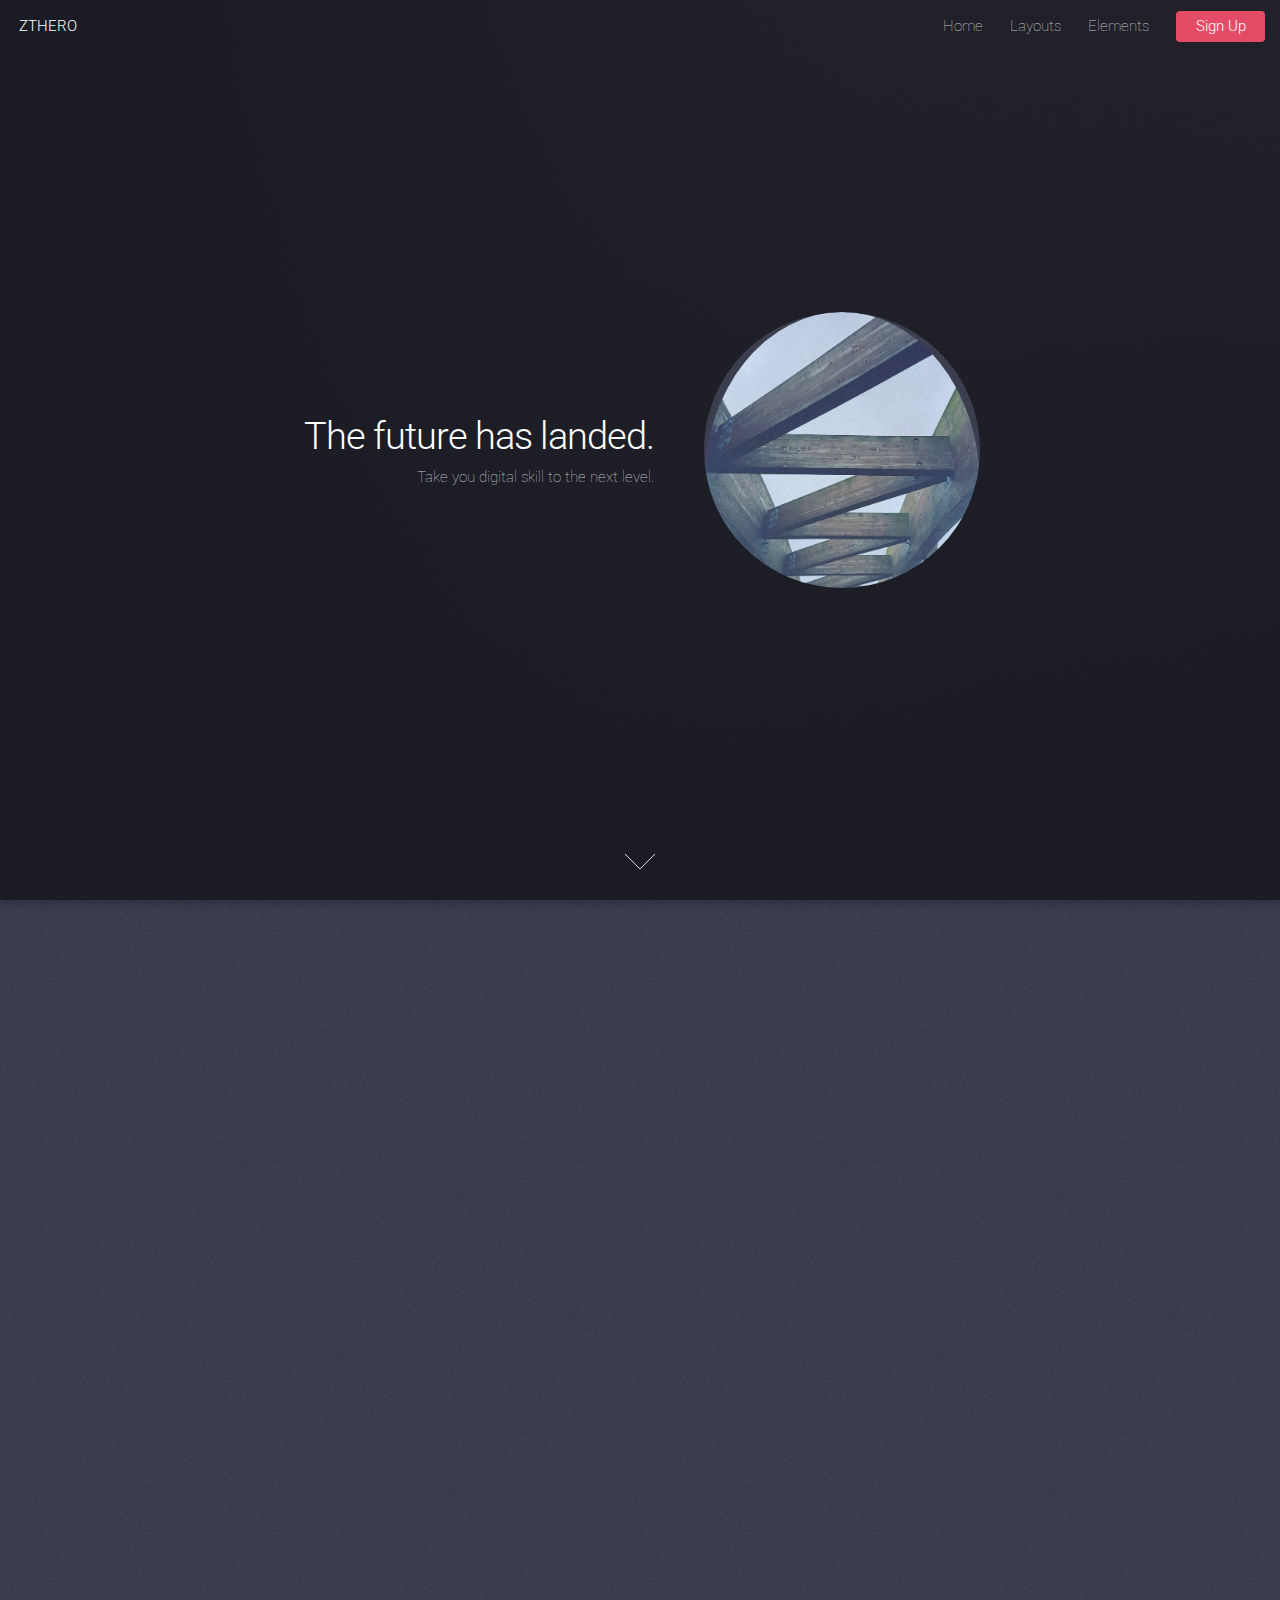
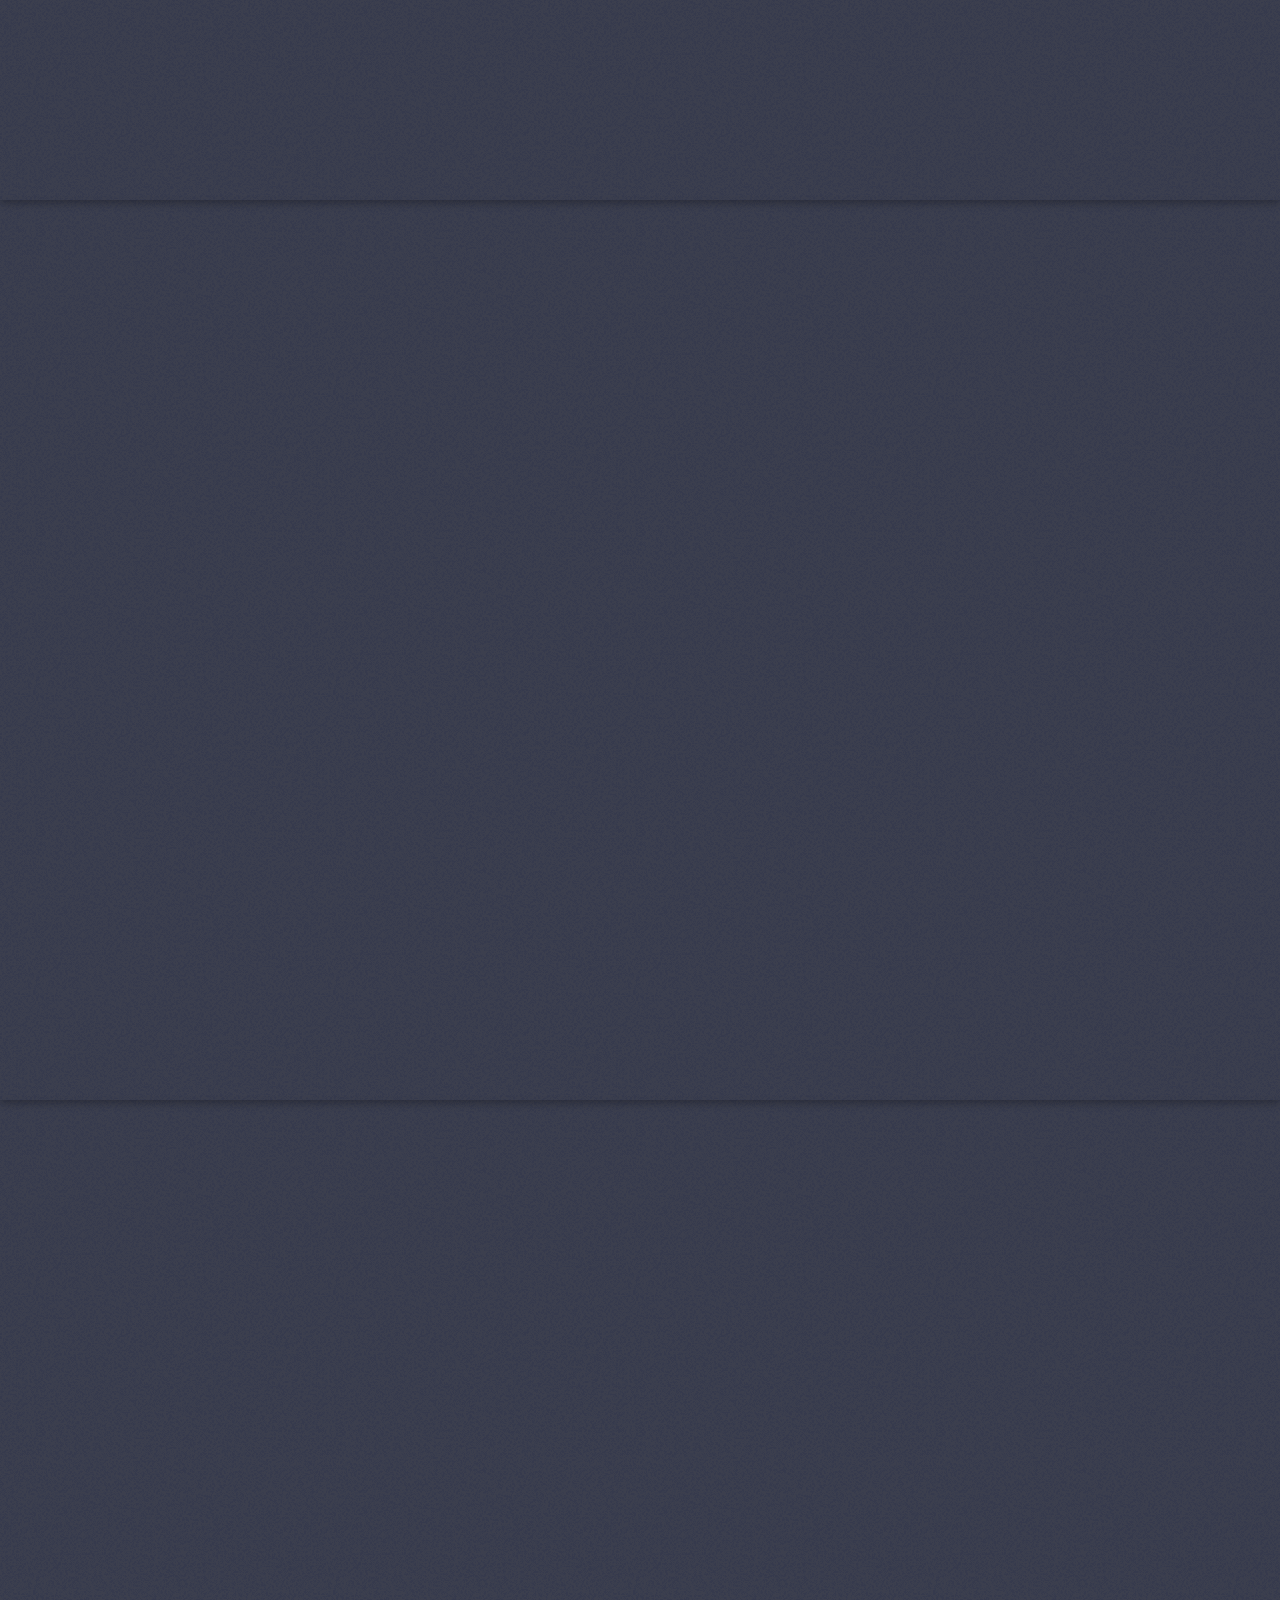
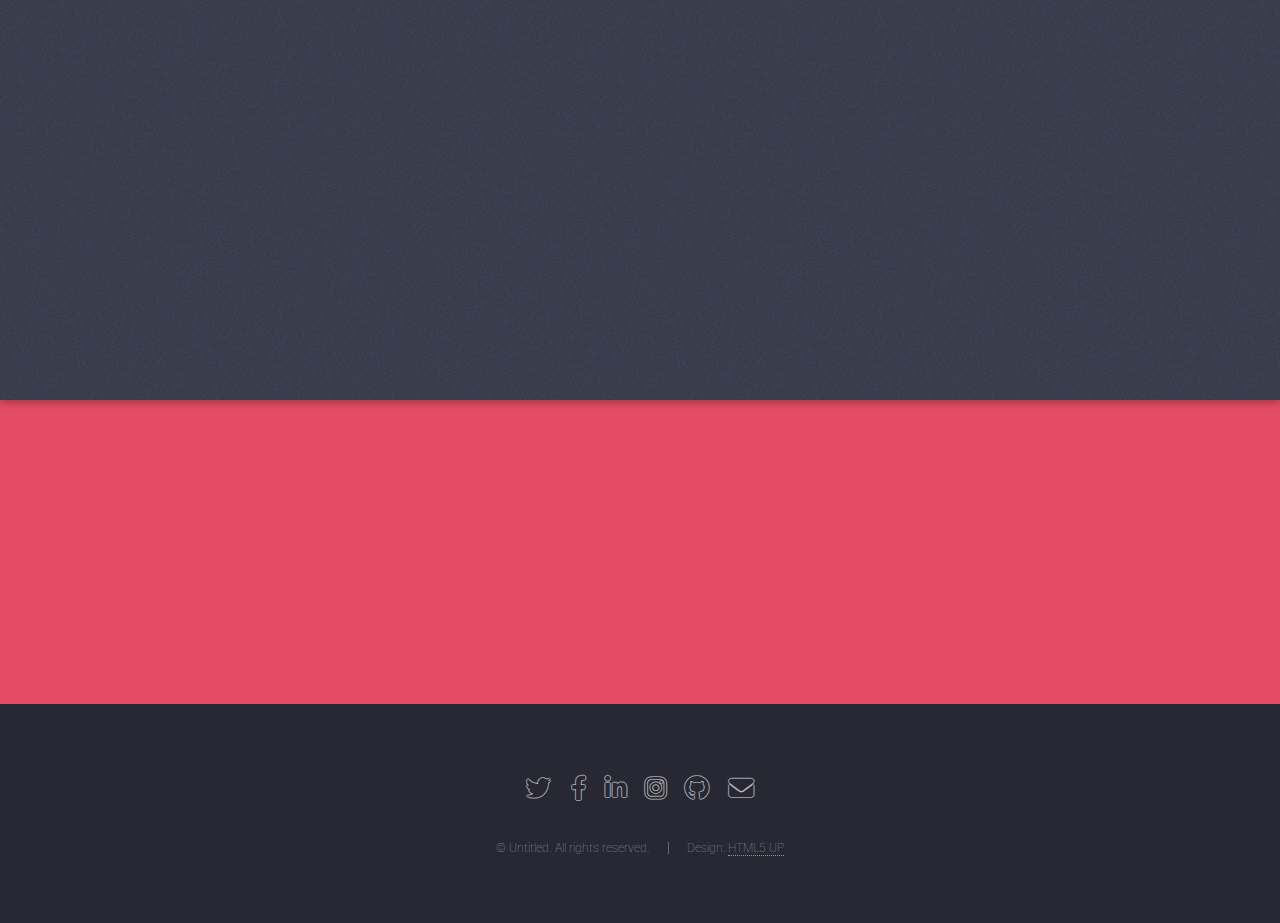
==== index.html @ 76fe61ec "Our First Commit" ====
<!DOCTYPE HTML>
<!--
	Landed by HTML5 UP
	html5up.net | @ajlkn
	Free for personal and commercial use under the CCA 3.0 license (html5up.net/license)
-->
<html>
	<head>
		<title>Landed by HTML5 UP</title>
		<meta charset="utf-8" />
		<meta name="viewport" content="width=device-width, initial-scale=1, user-scalable=no" />
		<link rel="stylesheet" href="assets/css/main.css" />
		<noscript><link rel="stylesheet" href="assets/css/noscript.css" /></noscript>
	</head>
	<body class="is-preload landing">
		<div id="page-wrapper">

			<!-- Header -->
				<header id="header">
					<h1 id="logo"><a href="index.html">ZTHERO</a></h1>
					<nav id="nav">
						<ul>
							<li><a href="index.html">Home</a></li>
							<li>
								<a href="#">Layouts</a>
								<ul>
									<li><a href="left-sidebar.html">Left Sidebar</a></li>
									<li><a href="right-sidebar.html">Right Sidebar</a></li>
									<li><a href="no-sidebar.html">No Sidebar</a></li>
									<li>
										<a href="#">Submenu</a>
										<ul>
											<li><a href="#">Option 1</a></li>
											<li><a href="#">Option 2</a></li>
											<li><a href="#">Option 3</a></li>
											<li><a href="#">Option 4</a></li>
										</ul>
									</li>
								</ul>
							</li>
							<li><a href="elements.html">Elements</a></li>
							<li><a href="#" class="button primary">Sign Up</a></li>
						</ul>
					</nav>
				</header>

			<!-- Banner -->
				<section id="banner">
					<div class="content">
						<header>
							
							<p>
								<h2>The future has landed.</h2>
							Take you digital skill to the next level.</p>
						</header>
					<span class="image"><img src="images/onepic.jpg" alt=""  /></span>
					</div>
					<a href="#one" class="goto-next scrolly">Next</a>
				</section>

			<!-- One -->
				<section id="one" class="spotlight style1 bottom">
					<span class="image fit main"><img src="images/twopic.jpg" alt="" /></span>
					<div class="content">
						<div class="container">
							<div class="row">
								<div class="col-4 col-12-medium">
									<header>
										<h2>What about ZTH?</h2>
										<p>Zero to Hero is here to help you develope 100% confidence in basic IT and digital devices skills for FREE.</p>
									</header>
								</div>
								<div class="col-4 col-12-medium">
									<h2>Join Us.</h2>
									<p>Believe in our purpose? Are you passionate, innovative, enterprising and inclusive? We’d love you to come and work for ZTH..</p>
								</div>
								<div class="col-4 col-12-medium">
									<h2>Work with us.</h2>
									<p>We work collaboratively with our extensive network of private, public and third sector partners, across a range of sectors, regionally and nationally. Connect with us and help us to be stronger together.</p>
								</div>
							</div>
						</div>
					</div>
					<a href="#two" class="goto-next scrolly">Next</a>
				</section>

			<!-- Two -->
				<section id="two" class="spotlight style2 right">
					<span class="image fit main"><img src="images/fivepic.jpg" alt="" /></span>
					<div class="content">
						<header>
							<h2>
								Empowering Individuals</h2>
							<p>Our mission is to help people realize their full potential.</p>
						</header>
						<p>Our project seeks to create a pathway for individuals lacking digital skills to navigate towards a brighter future.  Every day, we encounter talented individuals striving to keep up with technology but often feeling unsure about where to start or how to proceed.
							


						</p>
						<ul class="actions">
							<li><a href="#" class="button">Learn More</a></li>
						</ul>
					</div>
					<a href="#three" class="goto-next scrolly">Next</a>
				</section>

			<!-- Three -->
				<section id="three" class="spotlight style3 left">
					<span class="image fit main bottom"><img src="images/threepic.jpg" alt="" /></span>
					<div class="content">
						<header>
							<h2>Interdum felis blandit praesent sed augue</h2>
							<p>Accumsan integer ultricies aliquam vel massa sapien phasellus</p>
						</header>
						<p>Feugiat accumsan lorem eu ac lorem amet ac arcu phasellus tortor enim mi mi nisi praesent adipiscing. Integer mi sed nascetur cep aliquet augue varius tempus lobortis porttitor lorem et accumsan consequat adipiscing lorem.</p>
						<ul class="actions">
							<li><a href="#" class="button">Learn More</a></li>
						</ul>
					</div>
					<a href="#four" class="goto-next scrolly">Next</a>
				</section>

			<!-- Four 
				<section id="four" class="wrapper style1 special fade-up">
					<div class="container">
						<header class="major">
							 "Delete" this line <h2>Accumsan sed tempus adipiscing blandit</h2> 
							<h>Success is nothing more than a few simple disciplines, practiced every day.</h>
						</header>
						<div class="box alt">
							<div class="row gtr-uniform">
								<section class="col-4 col-6-medium col-12-xsmall">
									<span class="icon solid alt major fa-chart-area"></span>
									<h3>Ipsum sed commodo</h3>
									<p>Feugiat accumsan lorem eu ac lorem amet accumsan donec. Blandit orci porttitor.</p>
								</section>
								<section class="col-4 col-6-medium col-12-xsmall">
									<span class="icon solid alt major fa-comment"></span>
									<h3>Eleifend lorem ornare</h3>
									<p>Feugiat accumsan lorem eu ac lorem amet accumsan donec. Blandit orci porttitor.</p>
								</section>
								<section class="col-4 col-6-medium col-12-xsmall">
									<span class="icon solid alt major fa-flask"></span>
									<h3>Cubilia cep lobortis</h3>
									<p>Feugiat accumsan lorem eu ac lorem amet accumsan donec. Blandit orci porttitor.</p>
								</section>
								<section class="col-4 col-6-medium col-12-xsmall">
									<span class="icon solid alt major fa-paper-plane"></span>
									<h3>Non semper interdum</h3>
									<p>Feugiat accumsan lorem eu ac lorem amet accumsan donec. Blandit orci porttitor.</p>
								</section>
								<section class="col-4 col-6-medium col-12-xsmall">
									<span class="icon solid alt major fa-file"></span>
									<h3>Odio laoreet accumsan</h3>
									<p>Feugiat accumsan lorem eu ac lorem amet accumsan donec. Blandit orci porttitor.</p>
								</section>
								<section class="col-4 col-6-medium col-12-xsmall">
									<span class="icon solid alt major fa-lock"></span>
									<h3>Massa arcu accumsan</h3>
									<p>Feugiat accumsan lorem eu ac lorem amet accumsan donec. Blandit orci porttitor.</p>
								</section>
							</div>
						</div>
						<footer class="major">
							<ul class="actions special">
								<li><a href="#" class="button">Magna sed feugiat</a></li>
							</ul>
						</footer>
					</div>
				</section> -->

			<!-- Five -->
				<section id="five" class="wrapper style2 special fade">
					<div class="container">
						<header>
							<h2>Useful information.</h2>
							<p>Subscribe to our news letter.</p>
						</header>
						<form method="post" action="#" class="cta">
							<div class="row gtr-uniform gtr-50">
								<div class="col-8 col-12-xsmall"><input type="email" name="email" id="email" placeholder="Your Email Address" /></div>
								<div class="col-4 col-12-xsmall"><input type="submit" value="Get Started" class="fit primary" /></div>
							</div>
						</form>
					</div>
				</section>

			<!-- Footer -->
				<footer id="footer">
					<ul class="icons">
						<li><a href="#" class="icon brands alt fa-twitter"><span class="label">Twitter</span></a></li>
						<li><a href="#" class="icon brands alt fa-facebook-f"><span class="label">Facebook</span></a></li>
						<li><a href="#" class="icon brands alt fa-linkedin-in"><span class="label">LinkedIn</span></a></li>
						<li><a href="#" class="icon brands alt fa-instagram"><span class="label">Instagram</span></a></li>
						<li><a href="#" class="icon brands alt fa-github"><span class="label">GitHub</span></a></li>
						<li><a href="#" class="icon solid alt fa-envelope"><span class="label">Email</span></a></li>
					</ul>
					<ul class="copyright">
						<li>&copy; Untitled. All rights reserved.</li><li>Design: <a href="http://html5up.net">HTML5 UP</a></li>
					</ul>
				</footer>

		</div>

		<!-- Scripts -->
			<script src="assets/js/jquery.min.js"></script>
			<script src="assets/js/jquery.scrolly.min.js"></script>
			<script src="assets/js/jquery.dropotron.min.js"></script>
			<script src="assets/js/jquery.scrollex.min.js"></script>
			<script src="assets/js/browser.min.js"></script>
			<script src="assets/js/breakpoints.min.js"></script>
			<script src="assets/js/util.js"></script>
			<script src="assets/js/main.js"></script>

	</body>
</html>
---- assets/css/main.css ----
@import url("fontawesome-all.min.css");
@import url("https://fonts.googleapis.com/css?family=Roboto:100,300,100italic,300italic");

/*
	Landed by HTML5 UP
	html5up.net | @ajlkn
	Free for personal and commercial use under the CCA 3.0 license (html5up.net/license)
*/

html, body, div, span, applet, object,
iframe, h1, h2, h3, h4, h5, h6, p, blockquote,
pre, a, abbr, acronym, address, big, cite,
code, del, dfn, em, img, ins, kbd, q, s, samp,
small, strike, strong, sub, sup, tt, var, b,
u, i, center, dl, dt, dd, ol, ul, li, fieldset,
form, label, legend, table, caption, tbody,
tfoot, thead, tr, th, td, article, aside,
canvas, details, embed, figure, figcaption,
footer, header, hgroup, menu, nav, output, ruby,
section, summary, time, mark, audio, video {
	margin: 0;
	padding: 0;
	border: 0;
	font-size: 100%;
	font: inherit;
	vertical-align: baseline;}

article, aside, details, figcaption, figure,
footer, header, hgroup, menu, nav, section {
	display: block;}

body {
	line-height: 1;
}

ol, ul {
	list-style: none;
}

blockquote, q {
	quotes: none;
}

	blockquote:before, blockquote:after, q:before, q:after {
		content: '';
		content: none;
	}

table {
	border-collapse: collapse;
	border-spacing: 0;
}

body {
	-webkit-text-size-adjust: none;
}

mark {
	background-color: transparent;
	color: inherit;
}

input::-moz-focus-inner {
	border: 0;
	padding: 0;
}

input, select, textarea {
	-moz-appearance: none;
	-webkit-appearance: none;
	-ms-appearance: none;
	appearance: none;
}

/* Basic */

	html {
		box-sizing: border-box;
	}

	*, *:before, *:after {
		box-sizing: inherit;
	}

	html, body {
		background: #1c1d26;
	}

	body.is-preload *, body.is-preload *:before, body.is-preload *:after {
		-moz-animation: none !important;
		-webkit-animation: none !important;
		-ms-animation: none !important;
		animation: none !important;
		-moz-transition: none !important;
		-webkit-transition: none !important;
		-ms-transition: none !important;
		transition: none !important;
	}

	body, input, select, textarea {
		color: rgba(255, 255, 255, 0.75);
		font-family: "Roboto", Helvetica, sans-serif;
		font-size: 15pt;
		font-weight: 100;
		line-height: 1.75em;
	}

	a {
		-moz-transition: border-color 0.2s ease-in-out, color 0.2s ease-in-out;
		-webkit-transition: border-color 0.2s ease-in-out, color 0.2s ease-in-out;
		-ms-transition: border-color 0.2s ease-in-out, color 0.2s ease-in-out;
		transition: border-color 0.2s ease-in-out, color 0.2s ease-in-out;
		border-bottom: dotted 1px;
		color: #e44c65;
		text-decoration: none;
	}

		a:hover {
			color: #e44c65 !important;
			border-bottom-color: transparent;
		}

	strong, b {
		color: #ffffff;
		font-weight: 300;
	}

	em, i {
		font-style: italic;
	}

	p {
		margin: 0 0 2em 0;
	}

	h1, h2, h3, h4, h5, h6 {
		color: #ffffff;
		font-weight: 300;
		line-height: 1em;
		margin: 0 0 1em 0;
	}

		h1 a, h2 a, h3 a, h4 a, h5 a, h6 a {
			color: inherit;
			border: 0;
		}

	h2 {
		font-size: 2em;
		line-height: 1.5em;
		letter-spacing: -0.025em;
	}

	h3 {
		font-size: 1.35em;
		line-height: 1.5em;
	}

	h4 {
		font-size: 1.1em;
		line-height: 1.5em;
	}

	h5 {
		font-size: 0.9em;
		line-height: 1.5em;
	}

	h6 {
		font-size: 0.7em;
		line-height: 1.5em;
	}

	sub {
		font-size: 0.8em;
		position: relative;
		top: 0.5em;
	}

	sup {
		font-size: 0.8em;
		position: relative;
		top: -0.5em;
	}

	hr {
		border: 0;
		border-bottom: solid 1px rgba(255, 255, 255, 0.3);
		margin: 3em 0;
	}

		hr.major {
			margin: 4em 0;
		}

	blockquote {
		border-left: solid 4px rgba(255, 255, 255, 0.3);
		font-style: italic;
		margin: 0 0 2em 0;
		padding: 0.5em 0 0.5em 2em;
	}

	code {
		background: rgba(255, 255, 255, 0.075);
		border-radius: 4px;
		font-family: "Courier New", monospace;
		font-size: 0.9em;
		margin: 0 0.25em;
		padding: 0.25em 0.65em;
	}

	pre {
		-webkit-overflow-scrolling: touch;
		font-family: "Courier New", monospace;
		font-size: 0.9em;
		margin: 0 0 2em 0;
	}

		pre code {
			display: block;
			line-height: 1.75em;
			padding: 1em 1.5em;
			overflow-x: auto;
		}

	.align-left {
		text-align: left;
	}

	.align-center {
		text-align: center;
	}

	.align-right {
		text-align: right;
	}

/* Loader */

	@-moz-keyframes spinner-show {
		0% {
			opacity: 0;
		}

		100% {
			opacity: 1;
		}
	}

	@-webkit-keyframes spinner-show {
		0% {
			opacity: 0;
		}

		100% {
			opacity: 1;
		}
	}

	@-ms-keyframes spinner-show {
		0% {
			opacity: 0;
		}

		100% {
			opacity: 1;
		}
	}

	@keyframes spinner-show {
		0% {
			opacity: 0;
		}

		100% {
			opacity: 1;
		}
	}

	@-moz-keyframes spinner-hide {
		0% {
			color: rgba(255, 255, 255, 0.15);
			z-index: 100001;
			-moz-transform: scale(1) rotate(0deg);
			-webkit-transform: scale(1) rotate(0deg);
			-ms-transform: scale(1) rotate(0deg);
			transform: scale(1) rotate(0deg);
		}

		99% {
			color: #1c1d26;
			z-index: 100001;
			-moz-transform: scale(0.5) rotate(360deg);
			-webkit-transform: scale(0.5) rotate(360deg);
			-ms-transform: scale(0.5) rotate(360deg);
			transform: scale(0.5) rotate(360deg);
		}

		100% {
			color: #1c1d26;
			z-index: -1;
			-moz-transform: scale(0.5) rotate(360deg);
			-webkit-transform: scale(0.5) rotate(360deg);
			-ms-transform: scale(0.5) rotate(360deg);
			transform: scale(0.5) rotate(360deg);
		}
	}

	@-webkit-keyframes spinner-hide {
		0% {
			color: rgba(255, 255, 255, 0.15);
			z-index: 100001;
			-moz-transform: scale(1) rotate(0deg);
			-webkit-transform: scale(1) rotate(0deg);
			-ms-transform: scale(1) rotate(0deg);
			transform: scale(1) rotate(0deg);
		}

		99% {
			color: #1c1d26;
			z-index: 100001;
			-moz-transform: scale(0.5) rotate(360deg);
			-webkit-transform: scale(0.5) rotate(360deg);
			-ms-transform: scale(0.5) rotate(360deg);
			transform: scale(0.5) rotate(360deg);
		}

		100% {
			color: #1c1d26;
			z-index: -1;
			-moz-transform: scale(0.5) rotate(360deg);
			-webkit-transform: scale(0.5) rotate(360deg);
			-ms-transform: scale(0.5) rotate(360deg);
			transform: scale(0.5) rotate(360deg);
		}
	}

	@-ms-keyframes spinner-hide {
		0% {
			color: rgba(255, 255, 255, 0.15);
			z-index: 100001;
			-moz-transform: scale(1) rotate(0deg);
			-webkit-transform: scale(1) rotate(0deg);
			-ms-transform: scale(1) rotate(0deg);
			transform: scale(1) rotate(0deg);
		}

		99% {
			color: #1c1d26;
			z-index: 100001;
			-moz-transform: scale(0.5) rotate(360deg);
			-webkit-transform: scale(0.5) rotate(360deg);
			-ms-transform: scale(0.5) rotate(360deg);
			transform: scale(0.5) rotate(360deg);
		}

		100% {
			color: #1c1d26;
			z-index: -1;
			-moz-transform: scale(0.5) rotate(360deg);
			-webkit-transform: scale(0.5) rotate(360deg);
			-ms-transform: scale(0.5) rotate(360deg);
			transform: scale(0.5) rotate(360deg);
		}
	}

	@keyframes spinner-hide {
		0% {
			color: rgba(255, 255, 255, 0.15);
			z-index: 100001;
			-moz-transform: scale(1) rotate(0deg);
			-webkit-transform: scale(1) rotate(0deg);
			-ms-transform: scale(1) rotate(0deg);
			transform: scale(1) rotate(0deg);
		}

		99% {
			color: #1c1d26;
			z-index: 100001;
			-moz-transform: scale(0.5) rotate(360deg);
			-webkit-transform: scale(0.5) rotate(360deg);
			-ms-transform: scale(0.5) rotate(360deg);
			transform: scale(0.5) rotate(360deg);
		}

		100% {
			color: #1c1d26;
			z-index: -1;
			-moz-transform: scale(0.5) rotate(360deg);
			-webkit-transform: scale(0.5) rotate(360deg);
			-ms-transform: scale(0.5) rotate(360deg);
			transform: scale(0.5) rotate(360deg);
		}
	}

	@-moz-keyframes spinner-rotate {
		0% {
			-moz-transform: scale(1) rotate(0deg);
			-webkit-transform: scale(1) rotate(0deg);
			-ms-transform: scale(1) rotate(0deg);
			transform: scale(1) rotate(0deg);
		}

		100% {
			-moz-transform: scale(1) rotate(360deg);
			-webkit-transform: scale(1) rotate(360deg);
			-ms-transform: scale(1) rotate(360deg);
			transform: scale(1) rotate(360deg);
		}
	}

	@-webkit-keyframes spinner-rotate {
		0% {
			-moz-transform: scale(1) rotate(0deg);
			-webkit-transform: scale(1) rotate(0deg);
			-ms-transform: scale(1) rotate(0deg);
			transform: scale(1) rotate(0deg);
		}

		100% {
			-moz-transform: scale(1) rotate(360deg);
			-webkit-transform: scale(1) rotate(360deg);
			-ms-transform: scale(1) rotate(360deg);
			transform: scale(1) rotate(360deg);
		}
	}

	@-ms-keyframes spinner-rotate {
		0% {
			-moz-transform: scale(1) rotate(0deg);
			-webkit-transform: scale(1) rotate(0deg);
			-ms-transform: scale(1) rotate(0deg);
			transform: scale(1) rotate(0deg);
		}

		100% {
			-moz-transform: scale(1) rotate(360deg);
			-webkit-transform: scale(1) rotate(360deg);
			-ms-transform: scale(1) rotate(360deg);
			transform: scale(1) rotate(360deg);
		}
	}

	@keyframes spinner-rotate {
		0% {
			-moz-transform: scale(1) rotate(0deg);
			-webkit-transform: scale(1) rotate(0deg);
			-ms-transform: scale(1) rotate(0deg);
			transform: scale(1) rotate(0deg);
		}

		100% {
			-moz-transform: scale(1) rotate(360deg);
			-webkit-transform: scale(1) rotate(360deg);
			-ms-transform: scale(1) rotate(360deg);
			transform: scale(1) rotate(360deg);
		}
	}

	@-moz-keyframes overlay-hide {
		0% {
			opacity: 1;
			z-index: 100000;
		}

		15% {
			opacity: 1;
			z-index: 100000;
		}

		99% {
			opacity: 0;
			z-index: 100000;
		}

		100% {
			opacity: 0;
			z-index: -1;
		}
	}

	@-webkit-keyframes overlay-hide {
		0% {
			opacity: 1;
			z-index: 100000;
		}

		15% {
			opacity: 1;
			z-index: 100000;
		}

		99% {
			opacity: 0;
			z-index: 100000;
		}

		100% {
			opacity: 0;
			z-index: -1;
		}
	}

	@-ms-keyframes overlay-hide {
		0% {
			opacity: 1;
			z-index: 100000;
		}

		15% {
			opacity: 1;
			z-index: 100000;
		}

		99% {
			opacity: 0;
			z-index: 100000;
		}

		100% {
			opacity: 0;
			z-index: -1;
		}
	}

	@keyframes overlay-hide {
		0% {
			opacity: 1;
			z-index: 100000;
		}

		15% {
			opacity: 1;
			z-index: 100000;
		}

		99% {
			opacity: 0;
			z-index: 100000;
		}

		100% {
			opacity: 0;
			z-index: -1;
		}
	}

	body.landing {
		text-decoration: none;
	}

		body.landing:before {
			-moz-osx-font-smoothing: grayscale;
			-webkit-font-smoothing: antialiased;
			display: inline-block;
			font-style: normal;
			font-variant: normal;
			text-rendering: auto;
			line-height: 1;
			text-transform: none !important;
			font-family: 'Font Awesome 5 Free';
			font-weight: 900;
		}

		body.landing:before {
			-moz-animation: spinner-show 1.5s 1 0.25s ease forwards, spinner-hide 0.25s ease-in-out forwards !important;
			-webkit-animation: spinner-show 1.5s 1 0.25s ease forwards, spinner-hide 0.25s ease-in-out forwards !important;
			-ms-animation: spinner-show 1.5s 1 0.25s ease forwards, spinner-hide 0.25s ease-in-out forwards !important;
			animation: spinner-show 1.5s 1 0.25s ease forwards, spinner-hide 0.25s ease-in-out forwards !important;
			-moz-transform-origin: 50% 50%;
			-webkit-transform-origin: 50% 50%;
			-ms-transform-origin: 50% 50%;
			transform-origin: 50% 50%;
			color: rgba(255, 255, 255, 0.15);
			content: '\f1ce';
			cursor: default;
			display: block;
			font-size: 2em;
			height: 2em;
			left: 50%;
			line-height: 2em;
			margin: -1em 0 0 -1em;
			opacity: 0;
			position: fixed;
			text-align: center;
			top: 50%;
			width: 2em;
			z-index: -1;
		}

		body.landing:after {
			-moz-animation: overlay-hide 1.5s ease-in forwards !important;
			-webkit-animation: overlay-hide 1.5s ease-in forwards !important;
			-ms-animation: overlay-hide 1.5s ease-in forwards !important;
			animation: overlay-hide 1.5s ease-in forwards !important;
			background: #1c1d26;
			content: '';
			display: block;
			height: 100%;
			left: 0;
			opacity: 0;
			position: fixed;
			top: 0;
			width: 100%;
			z-index: -1;
		}

		body.landing.is-preload:before {
			-moz-animation: spinner-show 1.5s 1 0.25s ease forwards, spinner-rotate 0.75s infinite linear !important;
			-webkit-animation: spinner-show 1.5s 1 0.25s ease forwards, spinner-rotate 0.75s infinite linear !important;
			-ms-animation: spinner-show 1.5s 1 0.25s ease forwards, spinner-rotate 0.75s infinite linear !important;
			animation: spinner-show 1.5s 1 0.25s ease forwards, spinner-rotate 0.75s infinite linear !important;
			z-index: 100001;
		}

		body.landing.is-preload:after {
			-moz-animation: none !important;
			-webkit-animation: none !important;
			-ms-animation: none !important;
			animation: none !important;
			opacity: 1;
			z-index: 100000;
		}

	@media (-webkit-min-device-pixel-ratio: 2) {

		body.landing:before {
			line-height: 2.025em;
		}

	}

/* Container */

	.container {
		margin: 0 auto;
		max-width: calc(100% - 4em);
		width: 70em;
	}

		.container.xsmall {
			width: 17.5em;
		}

		.container.small {
			width: 35em;
		}

		.container.medium {
			width: 52.5em;
		}

		.container.large {
			width: 87.5em;
		}

		.container.xlarge {
			width: 105em;
		}

		.container.max {
			width: 100%;
		}

		@media screen and (max-width: 1280px) {

			.container {
				width: 90%;
				max-width: 100%;
			}

		}

		@media screen and (max-width: 980px) {

			.container {
				width: 100% !important;
			}

		}

/* Row */

	.row {
		display: flex;
		flex-wrap: wrap;
		box-sizing: border-box;
		align-items: stretch;
	}

		.row > * {
			box-sizing: border-box;
		}

		.row.gtr-uniform > * > :last-child {
			margin-bottom: 0;
		}

		.row.aln-left {
			justify-content: flex-start;
		}

		.row.aln-center {
			justify-content: center;
		}

		.row.aln-right {
			justify-content: flex-end;
		}

		.row.aln-top {
			align-items: flex-start;
		}

		.row.aln-middle {
			align-items: center;
		}

		.row.aln-bottom {
			align-items: flex-end;
		}

		.row > .imp {
			order: -1;
		}

		.row > .col-1 {
			width: 8.33333%;
		}

		.row > .off-1 {
			margin-left: 8.33333%;
		}

		.row > .col-2 {
			width: 16.66667%;
		}

		.row > .off-2 {
			margin-left: 16.66667%;
		}

		.row > .col-3 {
			width: 25%;
		}

		.row > .off-3 {
			margin-left: 25%;
		}

		.row > .col-4 {
			width: 33.33333%;
		}

		.row > .off-4 {
			margin-left: 33.33333%;
		}

		.row > .col-5 {
			width: 41.66667%;
		}

		.row > .off-5 {
			margin-left: 41.66667%;
		}

		.row > .col-6 {
			width: 50%;
		}

		.row > .off-6 {
			margin-left: 50%;
		}

		.row > .col-7 {
			width: 58.33333%;
		}

		.row > .off-7 {
			margin-left: 58.33333%;
		}

		.row > .col-8 {
			width: 66.66667%;
		}

		.row > .off-8 {
			margin-left: 66.66667%;
		}

		.row > .col-9 {
			width: 75%;
		}

		.row > .off-9 {
			margin-left: 75%;
		}

		.row > .col-10 {
			width: 83.33333%;
		}

		.row > .off-10 {
			margin-left: 83.33333%;
		}

		.row > .col-11 {
			width: 91.66667%;
		}

		.row > .off-11 {
			margin-left: 91.66667%;
		}

		.row > .col-12 {
			width: 100%;
		}

		.row > .off-12 {
			margin-left: 100%;
		}

		.row.gtr-0 {
			margin-top: 0;
			margin-left: 0em;
		}

			.row.gtr-0 > * {
				padding: 0 0 0 0em;
			}

			.row.gtr-0.gtr-uniform {
				margin-top: 0em;
			}

				.row.gtr-0.gtr-uniform > * {
					padding-top: 0em;
				}

		.row.gtr-25 {
			margin-top: 0;
			margin-left: -0.625em;
		}

			.row.gtr-25 > * {
				padding: 0 0 0 0.625em;
			}

			.row.gtr-25.gtr-uniform {
				margin-top: -0.625em;
			}

				.row.gtr-25.gtr-uniform > * {
					padding-top: 0.625em;
				}

		.row.gtr-50 {
			margin-top: 0;
			margin-left: -1.25em;
		}

			.row.gtr-50 > * {
				padding: 0 0 0 1.25em;
			}

			.row.gtr-50.gtr-uniform {
				margin-top: -1.25em;
			}

				.row.gtr-50.gtr-uniform > * {
					padding-top: 1.25em;
				}

		.row {
			margin-top: 0;
			margin-left: -2.5em;
		}

			.row > * {
				padding: 0 0 0 2.5em;
			}

			.row.gtr-uniform {
				margin-top: -2.5em;
			}

				.row.gtr-uniform > * {
					padding-top: 2.5em;
				}

		.row.gtr-150 {
			margin-top: 0;
			margin-left: -3.75em;
		}

			.row.gtr-150 > * {
				padding: 0 0 0 3.75em;
			}

			.row.gtr-150.gtr-uniform {
				margin-top: -3.75em;
			}

				.row.gtr-150.gtr-uniform > * {
					padding-top: 3.75em;
				}

		.row.gtr-200 {
			margin-top: 0;
			margin-left: -5em;
		}

			.row.gtr-200 > * {
				padding: 0 0 0 5em;
			}

			.row.gtr-200.gtr-uniform {
				margin-top: -5em;
			}

				.row.gtr-200.gtr-uniform > * {
					padding-top: 5em;
				}

		@media screen and (max-width: 1680px) {

			.row {
				display: flex;
				flex-wrap: wrap;
				box-sizing: border-box;
				align-items: stretch;
			}

				.row > * {
					box-sizing: border-box;
				}

				.row.gtr-uniform > * > :last-child {
					margin-bottom: 0;
				}

				.row.aln-left {
					justify-content: flex-start;
				}

				.row.aln-center {
					justify-content: center;
				}

				.row.aln-right {
					justify-content: flex-end;
				}

				.row.aln-top {
					align-items: flex-start;
				}

				.row.aln-middle {
					align-items: center;
				}

				.row.aln-bottom {
					align-items: flex-end;
				}

				.row > .imp-xlarge {
					order: -1;
				}

				.row > .col-1-xlarge {
					width: 8.33333%;
				}

				.row > .off-1-xlarge {
					margin-left: 8.33333%;
				}

				.row > .col-2-xlarge {
					width: 16.66667%;
				}

				.row > .off-2-xlarge {
					margin-left: 16.66667%;
				}

				.row > .col-3-xlarge {
					width: 25%;
				}

				.row > .off-3-xlarge {
					margin-left: 25%;
				}

				.row > .col-4-xlarge {
					width: 33.33333%;
				}

				.row > .off-4-xlarge {
					margin-left: 33.33333%;
				}

				.row > .col-5-xlarge {
					width: 41.66667%;
				}

				.row > .off-5-xlarge {
					margin-left: 41.66667%;
				}

				.row > .col-6-xlarge {
					width: 50%;
				}

				.row > .off-6-xlarge {
					margin-left: 50%;
				}

				.row > .col-7-xlarge {
					width: 58.33333%;
				}

				.row > .off-7-xlarge {
					margin-left: 58.33333%;
				}

				.row > .col-8-xlarge {
					width: 66.66667%;
				}

				.row > .off-8-xlarge {
					margin-left: 66.66667%;
				}

				.row > .col-9-xlarge {
					width: 75%;
				}

				.row > .off-9-xlarge {
					margin-left: 75%;
				}

				.row > .col-10-xlarge {
					width: 83.33333%;
				}

				.row > .off-10-xlarge {
					margin-left: 83.33333%;
				}

				.row > .col-11-xlarge {
					width: 91.66667%;
				}

				.row > .off-11-xlarge {
					margin-left: 91.66667%;
				}

				.row > .col-12-xlarge {
					width: 100%;
				}

				.row > .off-12-xlarge {
					margin-left: 100%;
				}

				.row.gtr-0 {
					margin-top: 0;
					margin-left: 0em;
				}

					.row.gtr-0 > * {
						padding: 0 0 0 0em;
					}

					.row.gtr-0.gtr-uniform {
						margin-top: 0em;
					}

						.row.gtr-0.gtr-uniform > * {
							padding-top: 0em;
						}

				.row.gtr-25 {
					margin-top: 0;
					margin-left: -0.625em;
				}

					.row.gtr-25 > * {
						padding: 0 0 0 0.625em;
					}

					.row.gtr-25.gtr-uniform {
						margin-top: -0.625em;
					}

						.row.gtr-25.gtr-uniform > * {
							padding-top: 0.625em;
						}

				.row.gtr-50 {
					margin-top: 0;
					margin-left: -1.25em;
				}

					.row.gtr-50 > * {
						padding: 0 0 0 1.25em;
					}

					.row.gtr-50.gtr-uniform {
						margin-top: -1.25em;
					}

						.row.gtr-50.gtr-uniform > * {
							padding-top: 1.25em;
						}

				.row {
					margin-top: 0;
					margin-left: -2.5em;
				}

					.row > * {
						padding: 0 0 0 2.5em;
					}

					.row.gtr-uniform {
						margin-top: -2.5em;
					}

						.row.gtr-uniform > * {
							padding-top: 2.5em;
						}

				.row.gtr-150 {
					margin-top: 0;
					margin-left: -3.75em;
				}

					.row.gtr-150 > * {
						padding: 0 0 0 3.75em;
					}

					.row.gtr-150.gtr-uniform {
						margin-top: -3.75em;
					}

						.row.gtr-150.gtr-uniform > * {
							padding-top: 3.75em;
						}

				.row.gtr-200 {
					margin-top: 0;
					margin-left: -5em;
				}

					.row.gtr-200 > * {
						padding: 0 0 0 5em;
					}

					.row.gtr-200.gtr-uniform {
						margin-top: -5em;
					}

						.row.gtr-200.gtr-uniform > * {
							padding-top: 5em;
						}

		}

		@media screen and (max-width: 1280px) {

			.row {
				display: flex;
				flex-wrap: wrap;
				box-sizing: border-box;
				align-items: stretch;
			}

				.row > * {
					box-sizing: border-box;
				}

				.row.gtr-uniform > * > :last-child {
					margin-bottom: 0;
				}

				.row.aln-left {
					justify-content: flex-start;
				}

				.row.aln-center {
					justify-content: center;
				}

				.row.aln-right {
					justify-content: flex-end;
				}

				.row.aln-top {
					align-items: flex-start;
				}

				.row.aln-middle {
					align-items: center;
				}

				.row.aln-bottom {
					align-items: flex-end;
				}

				.row > .imp-large {
					order: -1;
				}

				.row > .col-1-large {
					width: 8.33333%;
				}

				.row > .off-1-large {
					margin-left: 8.33333%;
				}

				.row > .col-2-large {
					width: 16.66667%;
				}

				.row > .off-2-large {
					margin-left: 16.66667%;
				}

				.row > .col-3-large {
					width: 25%;
				}

				.row > .off-3-large {
					margin-left: 25%;
				}

				.row > .col-4-large {
					width: 33.33333%;
				}

				.row > .off-4-large {
					margin-left: 33.33333%;
				}

				.row > .col-5-large {
					width: 41.66667%;
				}

				.row > .off-5-large {
					margin-left: 41.66667%;
				}

				.row > .col-6-large {
					width: 50%;
				}

				.row > .off-6-large {
					margin-left: 50%;
				}

				.row > .col-7-large {
					width: 58.33333%;
				}

				.row > .off-7-large {
					margin-left: 58.33333%;
				}

				.row > .col-8-large {
					width: 66.66667%;
				}

				.row > .off-8-large {
					margin-left: 66.66667%;
				}

				.row > .col-9-large {
					width: 75%;
				}

				.row > .off-9-large {
					margin-left: 75%;
				}

				.row > .col-10-large {
					width: 83.33333%;
				}

				.row > .off-10-large {
					margin-left: 83.33333%;
				}

				.row > .col-11-large {
					width: 91.66667%;
				}

				.row > .off-11-large {
					margin-left: 91.66667%;
				}

				.row > .col-12-large {
					width: 100%;
				}

				.row > .off-12-large {
					margin-left: 100%;
				}

				.row.gtr-0 {
					margin-top: 0;
					margin-left: 0em;
				}

					.row.gtr-0 > * {
						padding: 0 0 0 0em;
					}

					.row.gtr-0.gtr-uniform {
						margin-top: 0em;
					}

						.row.gtr-0.gtr-uniform > * {
							padding-top: 0em;
						}

				.row.gtr-25 {
					margin-top: 0;
					margin-left: -0.625em;
				}

					.row.gtr-25 > * {
						padding: 0 0 0 0.625em;
					}

					.row.gtr-25.gtr-uniform {
						margin-top: -0.625em;
					}

						.row.gtr-25.gtr-uniform > * {
							padding-top: 0.625em;
						}

				.row.gtr-50 {
					margin-top: 0;
					margin-left: -1.25em;
				}

					.row.gtr-50 > * {
						padding: 0 0 0 1.25em;
					}

					.row.gtr-50.gtr-uniform {
						margin-top: -1.25em;
					}

						.row.gtr-50.gtr-uniform > * {
							padding-top: 1.25em;
						}

				.row {
					margin-top: 0;
					margin-left: -2.5em;
				}

					.row > * {
						padding: 0 0 0 2.5em;
					}

					.row.gtr-uniform {
						margin-top: -2.5em;
					}

						.row.gtr-uniform > * {
							padding-top: 2.5em;
						}

				.row.gtr-150 {
					margin-top: 0;
					margin-left: -3.75em;
				}

					.row.gtr-150 > * {
						padding: 0 0 0 3.75em;
					}

					.row.gtr-150.gtr-uniform {
						margin-top: -3.75em;
					}

						.row.gtr-150.gtr-uniform > * {
							padding-top: 3.75em;
						}

				.row.gtr-200 {
					margin-top: 0;
					margin-left: -5em;
				}

					.row.gtr-200 > * {
						padding: 0 0 0 5em;
					}

					.row.gtr-200.gtr-uniform {
						margin-top: -5em;
					}

						.row.gtr-200.gtr-uniform > * {
							padding-top: 5em;
						}

		}

		@media screen and (max-width: 980px) {

			.row {
				display: flex;
				flex-wrap: wrap;
				box-sizing: border-box;
				align-items: stretch;
			}

				.row > * {
					box-sizing: border-box;
				}

				.row.gtr-uniform > * > :last-child {
					margin-bottom: 0;
				}

				.row.aln-left {
					justify-content: flex-start;
				}

				.row.aln-center {
					justify-content: center;
				}

				.row.aln-right {
					justify-content: flex-end;
				}

				.row.aln-top {
					align-items: flex-start;
				}

				.row.aln-middle {
					align-items: center;
				}

				.row.aln-bottom {
					align-items: flex-end;
				}

				.row > .imp-medium {
					order: -1;
				}

				.row > .col-1-medium {
					width: 8.33333%;
				}

				.row > .off-1-medium {
					margin-left: 8.33333%;
				}

				.row > .col-2-medium {
					width: 16.66667%;
				}

				.row > .off-2-medium {
					margin-left: 16.66667%;
				}

				.row > .col-3-medium {
					width: 25%;
				}

				.row > .off-3-medium {
					margin-left: 25%;
				}

				.row > .col-4-medium {
					width: 33.33333%;
				}

				.row > .off-4-medium {
					margin-left: 33.33333%;
				}

				.row > .col-5-medium {
					width: 41.66667%;
				}

				.row > .off-5-medium {
					margin-left: 41.66667%;
				}

				.row > .col-6-medium {
					width: 50%;
				}

				.row > .off-6-medium {
					margin-left: 50%;
				}

				.row > .col-7-medium {
					width: 58.33333%;
				}

				.row > .off-7-medium {
					margin-left: 58.33333%;
				}

				.row > .col-8-medium {
					width: 66.66667%;
				}

				.row > .off-8-medium {
					margin-left: 66.66667%;
				}

				.row > .col-9-medium {
					width: 75%;
				}

				.row > .off-9-medium {
					margin-left: 75%;
				}

				.row > .col-10-medium {
					width: 83.33333%;
				}

				.row > .off-10-medium {
					margin-left: 83.33333%;
				}

				.row > .col-11-medium {
					width: 91.66667%;
				}

				.row > .off-11-medium {
					margin-left: 91.66667%;
				}

				.row > .col-12-medium {
					width: 100%;
				}

				.row > .off-12-medium {
					margin-left: 100%;
				}

				.row.gtr-0 {
					margin-top: 0;
					margin-left: 0em;
				}

					.row.gtr-0 > * {
						padding: 0 0 0 0em;
					}

					.row.gtr-0.gtr-uniform {
						margin-top: 0em;
					}

						.row.gtr-0.gtr-uniform > * {
							padding-top: 0em;
						}

				.row.gtr-25 {
					margin-top: 0;
					margin-left: -0.625em;
				}

					.row.gtr-25 > * {
						padding: 0 0 0 0.625em;
					}

					.row.gtr-25.gtr-uniform {
						margin-top: -0.625em;
					}

						.row.gtr-25.gtr-uniform > * {
							padding-top: 0.625em;
						}

				.row.gtr-50 {
					margin-top: 0;
					margin-left: -1.25em;
				}

					.row.gtr-50 > * {
						padding: 0 0 0 1.25em;
					}

					.row.gtr-50.gtr-uniform {
						margin-top: -1.25em;
					}

						.row.gtr-50.gtr-uniform > * {
							padding-top: 1.25em;
						}

				.row {
					margin-top: 0;
					margin-left: -2.5em;
				}

					.row > * {
						padding: 0 0 0 2.5em;
					}

					.row.gtr-uniform {
						margin-top: -2.5em;
					}

						.row.gtr-uniform > * {
							padding-top: 2.5em;
						}

				.row.gtr-150 {
					margin-top: 0;
					margin-left: -3.75em;
				}

					.row.gtr-150 > * {
						padding: 0 0 0 3.75em;
					}

					.row.gtr-150.gtr-uniform {
						margin-top: -3.75em;
					}

						.row.gtr-150.gtr-uniform > * {
							padding-top: 3.75em;
						}

				.row.gtr-200 {
					margin-top: 0;
					margin-left: -5em;
				}

					.row.gtr-200 > * {
						padding: 0 0 0 5em;
					}

					.row.gtr-200.gtr-uniform {
						margin-top: -5em;
					}

						.row.gtr-200.gtr-uniform > * {
							padding-top: 5em;
						}

		}

		@media screen and (max-width: 736px) {

			.row {
				display: flex;
				flex-wrap: wrap;
				box-sizing: border-box;
				align-items: stretch;
			}

				.row > * {
					box-sizing: border-box;
				}

				.row.gtr-uniform > * > :last-child {
					margin-bottom: 0;
				}

				.row.aln-left {
					justify-content: flex-start;
				}

				.row.aln-center {
					justify-content: center;
				}

				.row.aln-right {
					justify-content: flex-end;
				}

				.row.aln-top {
					align-items: flex-start;
				}

				.row.aln-middle {
					align-items: center;
				}

				.row.aln-bottom {
					align-items: flex-end;
				}

				.row > .imp-small {
					order: -1;
				}

				.row > .col-1-small {
					width: 8.33333%;
				}

				.row > .off-1-small {
					margin-left: 8.33333%;
				}

				.row > .col-2-small {
					width: 16.66667%;
				}

				.row > .off-2-small {
					margin-left: 16.66667%;
				}

				.row > .col-3-small {
					width: 25%;
				}

				.row > .off-3-small {
					margin-left: 25%;
				}

				.row > .col-4-small {
					width: 33.33333%;
				}

				.row > .off-4-small {
					margin-left: 33.33333%;
				}

				.row > .col-5-small {
					width: 41.66667%;
				}

				.row > .off-5-small {
					margin-left: 41.66667%;
				}

				.row > .col-6-small {
					width: 50%;
				}

				.row > .off-6-small {
					margin-left: 50%;
				}

				.row > .col-7-small {
					width: 58.33333%;
				}

				.row > .off-7-small {
					margin-left: 58.33333%;
				}

				.row > .col-8-small {
					width: 66.66667%;
				}

				.row > .off-8-small {
					margin-left: 66.66667%;
				}

				.row > .col-9-small {
					width: 75%;
				}

				.row > .off-9-small {
					margin-left: 75%;
				}

				.row > .col-10-small {
					width: 83.33333%;
				}

				.row > .off-10-small {
					margin-left: 83.33333%;
				}

				.row > .col-11-small {
					width: 91.66667%;
				}

				.row > .off-11-small {
					margin-left: 91.66667%;
				}

				.row > .col-12-small {
					width: 100%;
				}

				.row > .off-12-small {
					margin-left: 100%;
				}

				.row.gtr-0 {
					margin-top: 0;
					margin-left: 0em;
				}

					.row.gtr-0 > * {
						padding: 0 0 0 0em;
					}

					.row.gtr-0.gtr-uniform {
						margin-top: 0em;
					}

						.row.gtr-0.gtr-uniform > * {
							padding-top: 0em;
						}

				.row.gtr-25 {
					margin-top: 0;
					margin-left: -0.625em;
				}

					.row.gtr-25 > * {
						padding: 0 0 0 0.625em;
					}

					.row.gtr-25.gtr-uniform {
						margin-top: -0.625em;
					}

						.row.gtr-25.gtr-uniform > * {
							padding-top: 0.625em;
						}

				.row.gtr-50 {
					margin-top: 0;
					margin-left: -1.25em;
				}

					.row.gtr-50 > * {
						padding: 0 0 0 1.25em;
					}

					.row.gtr-50.gtr-uniform {
						margin-top: -1.25em;
					}

						.row.gtr-50.gtr-uniform > * {
							padding-top: 1.25em;
						}

				.row {
					margin-top: 0;
					margin-left: -2.5em;
				}

					.row > * {
						padding: 0 0 0 2.5em;
					}

					.row.gtr-uniform {
						margin-top: -2.5em;
					}

						.row.gtr-uniform > * {
							padding-top: 2.5em;
						}

				.row.gtr-150 {
					margin-top: 0;
					margin-left: -3.75em;
				}

					.row.gtr-150 > * {
						padding: 0 0 0 3.75em;
					}

					.row.gtr-150.gtr-uniform {
						margin-top: -3.75em;
					}

						.row.gtr-150.gtr-uniform > * {
							padding-top: 3.75em;
						}

				.row.gtr-200 {
					margin-top: 0;
					margin-left: -5em;
				}

					.row.gtr-200 > * {
						padding: 0 0 0 5em;
					}

					.row.gtr-200.gtr-uniform {
						margin-top: -5em;
					}

						.row.gtr-200.gtr-uniform > * {
							padding-top: 5em;
						}

		}

		@media screen and (max-width: 480px) {

			.row {
				display: flex;
				flex-wrap: wrap;
				box-sizing: border-box;
				align-items: stretch;
			}

				.row > * {
					box-sizing: border-box;
				}

				.row.gtr-uniform > * > :last-child {
					margin-bottom: 0;
				}

				.row.aln-left {
					justify-content: flex-start;
				}

				.row.aln-center {
					justify-content: center;
				}

				.row.aln-right {
					justify-content: flex-end;
				}

				.row.aln-top {
					align-items: flex-start;
				}

				.row.aln-middle {
					align-items: center;
				}

				.row.aln-bottom {
					align-items: flex-end;
				}

				.row > .imp-xsmall {
					order: -1;
				}

				.row > .col-1-xsmall {
					width: 8.33333%;
				}

				.row > .off-1-xsmall {
					margin-left: 8.33333%;
				}

				.row > .col-2-xsmall {
					width: 16.66667%;
				}

				.row > .off-2-xsmall {
					margin-left: 16.66667%;
				}

				.row > .col-3-xsmall {
					width: 25%;
				}

				.row > .off-3-xsmall {
					margin-left: 25%;
				}

				.row > .col-4-xsmall {
					width: 33.33333%;
				}

				.row > .off-4-xsmall {
					margin-left: 33.33333%;
				}

				.row > .col-5-xsmall {
					width: 41.66667%;
				}

				.row > .off-5-xsmall {
					margin-left: 41.66667%;
				}

				.row > .col-6-xsmall {
					width: 50%;
				}

				.row > .off-6-xsmall {
					margin-left: 50%;
				}

				.row > .col-7-xsmall {
					width: 58.33333%;
				}

				.row > .off-7-xsmall {
					margin-left: 58.33333%;
				}

				.row > .col-8-xsmall {
					width: 66.66667%;
				}

				.row > .off-8-xsmall {
					margin-left: 66.66667%;
				}

				.row > .col-9-xsmall {
					width: 75%;
				}

				.row > .off-9-xsmall {
					margin-left: 75%;
				}

				.row > .col-10-xsmall {
					width: 83.33333%;
				}

				.row > .off-10-xsmall {
					margin-left: 83.33333%;
				}

				.row > .col-11-xsmall {
					width: 91.66667%;
				}

				.row > .off-11-xsmall {
					margin-left: 91.66667%;
				}

				.row > .col-12-xsmall {
					width: 100%;
				}

				.row > .off-12-xsmall {
					margin-left: 100%;
				}

				.row.gtr-0 {
					margin-top: 0;
					margin-left: 0em;
				}

					.row.gtr-0 > * {
						padding: 0 0 0 0em;
					}

					.row.gtr-0.gtr-uniform {
						margin-top: 0em;
					}

						.row.gtr-0.gtr-uniform > * {
							padding-top: 0em;
						}

				.row.gtr-25 {
					margin-top: 0;
					margin-left: -0.625em;
				}

					.row.gtr-25 > * {
						padding: 0 0 0 0.625em;
					}

					.row.gtr-25.gtr-uniform {
						margin-top: -0.625em;
					}

						.row.gtr-25.gtr-uniform > * {
							padding-top: 0.625em;
						}

				.row.gtr-50 {
					margin-top: 0;
					margin-left: -1.25em;
				}

					.row.gtr-50 > * {
						padding: 0 0 0 1.25em;
					}

					.row.gtr-50.gtr-uniform {
						margin-top: -1.25em;
					}

						.row.gtr-50.gtr-uniform > * {
							padding-top: 1.25em;
						}

				.row {
					margin-top: 0;
					margin-left: -2.5em;
				}

					.row > * {
						padding: 0 0 0 2.5em;
					}

					.row.gtr-uniform {
						margin-top: -2.5em;
					}

						.row.gtr-uniform > * {
							padding-top: 2.5em;
						}

				.row.gtr-150 {
					margin-top: 0;
					margin-left: -3.75em;
				}

					.row.gtr-150 > * {
						padding: 0 0 0 3.75em;
					}

					.row.gtr-150.gtr-uniform {
						margin-top: -3.75em;
					}

						.row.gtr-150.gtr-uniform > * {
							padding-top: 3.75em;
						}

				.row.gtr-200 {
					margin-top: 0;
					margin-left: -5em;
				}

					.row.gtr-200 > * {
						padding: 0 0 0 5em;
					}

					.row.gtr-200.gtr-uniform {
						margin-top: -5em;
					}

						.row.gtr-200.gtr-uniform > * {
							padding-top: 5em;
						}

		}

/* Section/Article */

	section.special, article.special {
		text-align: center;
	}

	header p {
		color: #ffffff;
		position: relative;
		margin: 0 0 1.5em 0;
	}

	header h2 + p {
		font-size: 1.25em;
		margin-top: -1em;
		line-height: 1.75em;
	}

	header h3 + p {
		font-size: 1.1em;
		margin-top: -0.8em;
		line-height: 1.75em;
	}

	header h4 + p,
	header h5 + p,
	header h6 + p {
		font-size: 0.9em;
		margin-top: -0.6em;
		line-height: 1.5em;
	}

	header.major {
		margin: 0 0 4em 0;
		position: relative;
		text-align: center;
	}

		header.major:after {
			background: #e44c65;
			content: '';
			display: inline-block;
			height: 0.2em;
			max-width: 20em;
			width: 75%;
		}

	footer.major {
		margin: 4em 0 0 0;
	}

/* Form */

	form {
		margin: 0 0 2em 0;
	}

		form.cta {
			max-width: 35em;
			margin-left: auto;
			margin-right: auto;
		}

	label {
		color: #ffffff;
		display: block;
		font-size: 0.9em;
		font-weight: 300;
		margin: 0 0 1em 0;
	}

	input[type="text"],
	input[type="password"],
	input[type="email"],
	select,
	textarea {
		-moz-appearance: none;
		-webkit-appearance: none;
		-ms-appearance: none;
		appearance: none;
		-moz-transition: border-color 0.2s ease-in-out;
		-webkit-transition: border-color 0.2s ease-in-out;
		-ms-transition: border-color 0.2s ease-in-out;
		transition: border-color 0.2s ease-in-out;
		background: transparent;
		border-radius: 4px;
		border: solid 1px rgba(255, 255, 255, 0.3);
		color: inherit;
		display: block;
		outline: 0;
		padding: 0 1em;
		text-decoration: none;
		width: 100%;
	}

		input[type="text"]:invalid,
		input[type="password"]:invalid,
		input[type="email"]:invalid,
		select:invalid,
		textarea:invalid {
			box-shadow: none;
		}

		input[type="text"]:focus,
		input[type="password"]:focus,
		input[type="email"]:focus,
		select:focus,
		textarea:focus {
			border-color: #e44c65;
		}

	select {
		background-image: url("data:image/svg+xml;charset=utf8,%3Csvg xmlns='http://www.w3.org/2000/svg' width='40' height='40' preserveAspectRatio='none' viewBox='0 0 40 40'%3E%3Cpath d='M9.4,12.3l10.4,10.4l10.4-10.4c0.2-0.2,0.5-0.4,0.9-0.4c0.3,0,0.6,0.1,0.9,0.4l3.3,3.3c0.2,0.2,0.4,0.5,0.4,0.9 c0,0.4-0.1,0.6-0.4,0.9L20.7,31.9c-0.2,0.2-0.5,0.4-0.9,0.4c-0.3,0-0.6-0.1-0.9-0.4L4.3,17.3c-0.2-0.2-0.4-0.5-0.4-0.9 c0-0.4,0.1-0.6,0.4-0.9l3.3-3.3c0.2-0.2,0.5-0.4,0.9-0.4S9.1,12.1,9.4,12.3z' fill='rgba(255, 255, 255, 0.3)' /%3E%3C/svg%3E");
		background-size: 1.25rem;
		background-repeat: no-repeat;
		background-position: calc(100% - 1rem) center;
		height: 3em;
		padding-right: 3em;
		text-overflow: ellipsis;
	}

		select option {
			color: #ffffff;
			background: #1c1d26;
		}

		select:focus::-ms-value {
			background-color: transparent;
		}

		select::-ms-expand {
			display: none;
		}

	input[type="text"],
	input[type="password"],
	input[type="email"],
	select {
		height: 3em;
	}

	textarea {
		padding: 0.75em 1em;
	}

	input[type="checkbox"],
	input[type="radio"] {
		-moz-appearance: none;
		-webkit-appearance: none;
		-ms-appearance: none;
		appearance: none;
		display: block;
		float: left;
		margin-right: -2em;
		opacity: 0;
		width: 1em;
		z-index: -1;
	}

		input[type="checkbox"] + label,
		input[type="radio"] + label {
			text-decoration: none;
			color: rgba(255, 255, 255, 0.75);
			cursor: pointer;
			display: inline-block;
			font-size: 1em;
			font-weight: 100;
			padding-left: 2.55em;
			padding-right: 0.75em;
			position: relative;
		}

			input[type="checkbox"] + label:before,
			input[type="radio"] + label:before {
				-moz-osx-font-smoothing: grayscale;
				-webkit-font-smoothing: antialiased;
				display: inline-block;
				font-style: normal;
				font-variant: normal;
				text-rendering: auto;
				line-height: 1;
				text-transform: none !important;
				font-family: 'Font Awesome 5 Free';
				font-weight: 900;
			}

			input[type="checkbox"] + label:before,
			input[type="radio"] + label:before {
				border-radius: 4px;
				border: solid 1px rgba(255, 255, 255, 0.3);
				content: '';
				display: inline-block;
				font-size: 0.8em;
				height: 2.25em;
				left: 0;
				line-height: 2.25em;
				position: absolute;
				text-align: center;
				top: 0;
				width: 2.25em;
			}

		input[type="checkbox"]:checked + label:before,
		input[type="radio"]:checked + label:before {
			background: rgba(255, 255, 255, 0.25);
			color: #ffffff;
			content: '\f00c';
		}

		input[type="checkbox"]:focus + label:before,
		input[type="radio"]:focus + label:before {
			border-color: #e44c65;
		}

	input[type="checkbox"] + label:before {
		border-radius: 4px;
	}

	input[type="radio"] + label:before {
		border-radius: 100%;
	}

	::-webkit-input-placeholder {
		color: rgba(255, 255, 255, 0.5) !important;
		opacity: 1.0;
	}

	:-moz-placeholder {
		color: rgba(255, 255, 255, 0.5) !important;
		opacity: 1.0;
	}

	::-moz-placeholder {
		color: rgba(255, 255, 255, 0.5) !important;
		opacity: 1.0;
	}

	:-ms-input-placeholder {
		color: rgba(255, 255, 255, 0.5) !important;
		opacity: 1.0;
	}

/* Box */

	.box {
		border-radius: 4px;
		border: solid 1px rgba(255, 255, 255, 0.3);
		margin-bottom: 2em;
		padding: 1.5em;
	}

		.box > :last-child,
		.box > :last-child > :last-child,
		.box > :last-child > :last-child > :last-child {
			margin-bottom: 0;
		}

		.box.alt {
			border: 0;
			border-radius: 0;
			padding: 0;
		}

/* Icon */

	.icon {
		text-decoration: none;
		border-bottom: none;
		position: relative;
	}

		.icon:before {
			-moz-osx-font-smoothing: grayscale;
			-webkit-font-smoothing: antialiased;
			display: inline-block;
			font-style: normal;
			font-variant: normal;
			text-rendering: auto;
			line-height: 1;
			text-transform: none !important;
			font-family: 'Font Awesome 5 Free';
			font-weight: 400;
		}

		.icon > .label {
			display: none;
		}

		.icon:before {
			line-height: inherit;
		}

		.icon.solid:before {
			font-weight: 900 !important;
		}

		.icon.brands:before {
			font-family: 'Font Awesome 5 Brands' !important;
		}

		.icon.alt {
			text-decoration: none;
		}

			.icon.alt:before {
				-moz-osx-font-smoothing: grayscale;
				-webkit-font-smoothing: antialiased;
				display: inline-block;
				font-style: normal;
				font-variant: normal;
				text-rendering: auto;
				line-height: 1;
				text-transform: none !important;
				font-family: 'Font Awesome 5 Free';
				font-weight: 400;
			}

			.icon.alt:before {
				color: #1c1d26 !important;
				text-shadow: 1px 0 0 #ffffff, -1px 0 0 #ffffff, 0 1px 0 #ffffff, 0 -1px 0 #ffffff;
			}

		.icon.major {
			background: #272833;
			border-radius: 100%;
			cursor: default;
			display: inline-block;
			height: 6em;
			line-height: 5.65em;
			margin: 0 0 2em 0;
			text-align: center;
			width: 6em;
		}

			.icon.major:before {
				font-size: 2.25em;
			}

			.icon.major.alt {
				text-decoration: none;
			}

				.icon.major.alt:before {
					-moz-osx-font-smoothing: grayscale;
					-webkit-font-smoothing: antialiased;
					display: inline-block;
					font-style: normal;
					font-variant: normal;
					text-rendering: auto;
					line-height: 1;
					text-transform: none !important;
					font-family: 'Font Awesome 5 Free';
					font-weight: 400;
				}

				.icon.major.alt:before {
					color: #272833 !important;
					text-shadow: 1px 0 0 #ffffff, -1px 0 0 #ffffff, 0 1px 0 #ffffff, 0 -1px 0 #ffffff;
				}

/* Image */

	.image {
		border-radius: 4px;
		border: 0;
		display: inline-block;
		position: relative;
		overflow: hidden;
	}

		.image:before {
			content: '';
			display: block;
			position: absolute;
			left: 0;
			top: 0;
			background-image: url("images/overlay.png");
			width: 100%;
			height: 100%;
			z-index: 1;
		}

		.image img {
			border-radius: 4px;
			display: block;
		}

		.image.left {
			float: left;
			margin: 0 1.5em 1em 0;
			top: 0.25em;
		}

		.image.right {
			float: right;
			margin: 0 0 1em 1.5em;
			top: 0.25em;
		}

		.image.left, .image.right {
			max-width: 40%;
		}

			.image.left img, .image.right img {
				width: 100%;
			}

		.image.fit {
			display: block;
			margin: 0 0 2em 0;
			width: 100%;
		}

			.image.fit img {
				width: 100%;
			}

/* List */

	ol {
		list-style: decimal;
		margin: 0 0 2em 0;
		padding-left: 1.25em;
	}

		ol li {
			padding-left: 0.25em;
		}

	ul {
		list-style: disc;
		margin: 0 0 2em 0;
		padding-left: 1em;
	}

		ul li {
			padding-left: 0.5em;
		}

		ul.alt {
			list-style: none;
			padding-left: 0;
		}

			ul.alt li {
				border-top: solid 1px rgba(255, 255, 255, 0.3);
				padding: 0.5em 0;
			}

				ul.alt li:first-child {
					border-top: 0;
					padding-top: 0;
				}

	dl {
		margin: 0 0 2em 0;
	}

/* Icons */

	ul.icons {
		cursor: default;
		list-style: none;
		padding-left: 0;
	}

		ul.icons li {
			display: inline-block;
			height: 2.5em;
			line-height: 2.5em;
			padding: 0 0.5em;
		}

			ul.icons li .icon {
				font-size: 0.8em;
			}

				ul.icons li .icon:before {
					font-size: 2em;
				}

/* Actions */

	ul.actions {
		display: -moz-flex;
		display: -webkit-flex;
		display: -ms-flex;
		display: flex;
		cursor: default;
		list-style: none;
		margin-left: -1em;
		padding-left: 0;
	}

		ul.actions li {
			padding: 0 0 0 1em;
			vertical-align: middle;
		}

		ul.actions.special {
			-moz-justify-content: center;
			-webkit-justify-content: center;
			-ms-justify-content: center;
			justify-content: center;
			width: 100%;
			margin-left: 0;
		}

			ul.actions.special li:first-child {
				padding-left: 0;
			}

		ul.actions.stacked {
			-moz-flex-direction: column;
			-webkit-flex-direction: column;
			-ms-flex-direction: column;
			flex-direction: column;
			margin-left: 0;
		}

			ul.actions.stacked li {
				padding: 1.3em 0 0 0;
			}

				ul.actions.stacked li:first-child {
					padding-top: 0;
				}

		ul.actions.fit {
			width: calc(100% + 1em);
		}

			ul.actions.fit li {
				-moz-flex-grow: 1;
				-webkit-flex-grow: 1;
				-ms-flex-grow: 1;
				flex-grow: 1;
				-moz-flex-shrink: 1;
				-webkit-flex-shrink: 1;
				-ms-flex-shrink: 1;
				flex-shrink: 1;
				width: 100%;
			}

				ul.actions.fit li > * {
					width: 100%;
				}

			ul.actions.fit.stacked {
				width: 100%;
			}

		@media screen and (max-width: 480px) {

			ul.actions:not(.fixed) {
				-moz-flex-direction: column;
				-webkit-flex-direction: column;
				-ms-flex-direction: column;
				flex-direction: column;
				margin-left: 0;
				width: 100% !important;
			}

				ul.actions:not(.fixed) li {
					-moz-flex-grow: 1;
					-webkit-flex-grow: 1;
					-ms-flex-grow: 1;
					flex-grow: 1;
					-moz-flex-shrink: 1;
					-webkit-flex-shrink: 1;
					-ms-flex-shrink: 1;
					flex-shrink: 1;
					padding: 1em 0 0 0;
					text-align: center;
					width: 100%;
				}

					ul.actions:not(.fixed) li > * {
						width: 100%;
					}

					ul.actions:not(.fixed) li:first-child {
						padding-top: 0;
					}

					ul.actions:not(.fixed) li input[type="submit"],
					ul.actions:not(.fixed) li input[type="reset"],
					ul.actions:not(.fixed) li input[type="button"],
					ul.actions:not(.fixed) li button,
					ul.actions:not(.fixed) li .button {
						width: 100%;
					}

						ul.actions:not(.fixed) li input[type="submit"].icon:before,
						ul.actions:not(.fixed) li input[type="reset"].icon:before,
						ul.actions:not(.fixed) li input[type="button"].icon:before,
						ul.actions:not(.fixed) li button.icon:before,
						ul.actions:not(.fixed) li .button.icon:before {
							margin-left: -0.5em;
						}

		}

/* Table */

	.table-wrapper {
		-webkit-overflow-scrolling: touch;
		overflow-x: auto;
	}

	table {
		margin: 0 0 2em 0;
		width: 100%;
	}

		table tbody tr {
			border: solid 1px rgba(255, 255, 255, 0.3);
			border-left: 0;
			border-right: 0;
		}

			table tbody tr:nth-child(2n + 1) {
				background-color: rgba(255, 255, 255, 0.075);
			}

		table td {
			padding: 0.75em 0.75em;
		}

		table th {
			color: #ffffff;
			font-size: 0.9em;
			font-weight: 300;
			padding: 0 0.75em 0.75em 0.75em;
			text-align: left;
		}

		table thead {
			border-bottom: solid 1px rgba(255, 255, 255, 0.3);
		}

		table tfoot {
			border-top: solid 1px rgba(255, 255, 255, 0.3);
		}

		table.alt {
			border-collapse: separate;
		}

			table.alt tbody tr td {
				border: solid 1px rgba(255, 255, 255, 0.3);
				border-left-width: 0;
				border-top-width: 0;
			}

				table.alt tbody tr td:first-child {
					border-left-width: 1px;
				}

			table.alt tbody tr:first-child td {
				border-top-width: 1px;
			}

			table.alt thead {
				border-bottom: 0;
			}

			table.alt tfoot {
				border-top: 0;
			}

/* Button */

	input[type="submit"],
	input[type="reset"],
	input[type="button"],
	.button {
		-moz-appearance: none;
		-webkit-appearance: none;
		-ms-appearance: none;
		appearance: none;
		-moz-transition: background-color 0.2s ease-in-out, color 0.2s ease-in-out, box-shadow 0.2s ease-in-out;
		-webkit-transition: background-color 0.2s ease-in-out, color 0.2s ease-in-out, box-shadow 0.2s ease-in-out;
		-ms-transition: background-color 0.2s ease-in-out, color 0.2s ease-in-out, box-shadow 0.2s ease-in-out;
		transition: background-color 0.2s ease-in-out, color 0.2s ease-in-out, box-shadow 0.2s ease-in-out;
		background-color: transparent;
		border-radius: 4px;
		border: 0;
		box-shadow: inset 0 0 0 1px rgba(255, 255, 255, 0.3);
		color: #ffffff !important;
		cursor: pointer;
		display: inline-block;
		font-weight: 300;
		height: 3em;
		line-height: 3em;
		padding: 0 2.25em;
		text-align: center;
		text-decoration: none;
		white-space: nowrap;
	}

		input[type="submit"]:hover, input[type="submit"]:active,
		input[type="reset"]:hover,
		input[type="reset"]:active,
		input[type="button"]:hover,
		input[type="button"]:active,
		.button:hover,
		.button:active {
			box-shadow: inset 0 0 0 1px #e44c65;
			color: #e44c65 !important;
		}

		input[type="submit"]:active,
		input[type="reset"]:active,
		input[type="button"]:active,
		.button:active {
			background-color: rgba(228, 76, 101, 0.15);
		}

		input[type="submit"].icon:before,
		input[type="reset"].icon:before,
		input[type="button"].icon:before,
		.button.icon:before {
			margin-right: 0.5em;
		}

		input[type="submit"].fit,
		input[type="reset"].fit,
		input[type="button"].fit,
		.button.fit {
			width: 100%;
		}

		input[type="submit"].small,
		input[type="reset"].small,
		input[type="button"].small,
		.button.small {
			font-size: 0.8em;
		}

		input[type="submit"].large,
		input[type="reset"].large,
		input[type="button"].large,
		.button.large {
			font-size: 1.35em;
		}

		input[type="submit"].primary,
		input[type="reset"].primary,
		input[type="button"].primary,
		.button.primary {
			background-color: #e44c65;
			box-shadow: none;
			color: #ffffff !important;
		}

			input[type="submit"].primary:hover,
			input[type="reset"].primary:hover,
			input[type="button"].primary:hover,
			.button.primary:hover {
				background-color: #e76278;
			}

			input[type="submit"].primary:active,
			input[type="reset"].primary:active,
			input[type="button"].primary:active,
			.button.primary:active {
				background-color: #e13652;
			}

		input[type="submit"].disabled, input[type="submit"]:disabled,
		input[type="reset"].disabled,
		input[type="reset"]:disabled,
		input[type="button"].disabled,
		input[type="button"]:disabled,
		.button.disabled,
		.button:disabled {
			background-color: rgba(255, 255, 255, 0.3) !important;
			box-shadow: none !important;
			color: #ffffff !important;
			cursor: default;
			opacity: 0.25;
		}

/* Goto Next */

	.goto-next {
		border: 0;
		bottom: 0;
		display: block;
		height: 5em;
		left: 50%;
		margin: 0 0 0 -5em;
		overflow: hidden;
		position: absolute;
		text-indent: 10em;
		white-space: nowrap;
		width: 10em;
		z-index: 1;
	}

		.goto-next:before {
			background-image: url("images/arrow.svg");
			background-position: center center;
			background-repeat: no-repeat;
			background-size: contain;
			content: '';
			display: block;
			height: 1.5em;
			left: 50%;
			margin: -0.75em 0 0 -1em;
			position: absolute;
			top: 50%;
			width: 2em;
			z-index: 1;
		}

/* Spotlight */

	.spotlight {
		background-attachment: fixed;
		background-position: center center;
		background-size: cover;
		box-shadow: 0 0.25em 0.5em 0 rgba(0, 0, 0, 0.25);
		height: 100vh;
		overflow: hidden;
		position: relative;
	}

		.spotlight:nth-last-of-type(1) {
			z-index: 1;
		}

		.spotlight:nth-last-of-type(2) {
			z-index: 2;
		}

		.spotlight:nth-last-of-type(3) {
			z-index: 3;
		}

		.spotlight:nth-last-of-type(4) {
			z-index: 4;
		}

		.spotlight:nth-last-of-type(5) {
			z-index: 5;
		}

		.spotlight:nth-last-of-type(6) {
			z-index: 6;
		}

		.spotlight:nth-last-of-type(7) {
			z-index: 7;
		}

		.spotlight:nth-last-of-type(8) {
			z-index: 8;
		}

		.spotlight:nth-last-of-type(9) {
			z-index: 9;
		}

		.spotlight:nth-last-of-type(10) {
			z-index: 10;
		}

		.spotlight:nth-last-of-type(11) {
			z-index: 11;
		}

		.spotlight:nth-last-of-type(12) {
			z-index: 12;
		}

		.spotlight:nth-last-of-type(13) {
			z-index: 13;
		}

		.spotlight:nth-last-of-type(14) {
			z-index: 14;
		}

		.spotlight:nth-last-of-type(15) {
			z-index: 15;
		}

		.spotlight:nth-last-of-type(16) {
			z-index: 16;
		}

		.spotlight:nth-last-of-type(17) {
			z-index: 17;
		}

		.spotlight:nth-last-of-type(18) {
			z-index: 18;
		}

		.spotlight:nth-last-of-type(19) {
			z-index: 19;
		}

		.spotlight:nth-last-of-type(20) {
			z-index: 20;
		}

		.spotlight:before {
			background-image: url("images/overlay.png");
			content: '';
			display: block;
			height: 100%;
			left: 0;
			top: 0;
			width: 100%;
		}

		.spotlight .image.main {
			display: none;
		}

			.spotlight .image.main img {
				position: relative;
			}

		.spotlight .content {
			-moz-transform: translate(0,0);
			-webkit-transform: translate(0,0);
			-ms-transform: translate(0,0);
			transform: translate(0,0);
			-moz-transition: -moz-transform 1s ease, opacity 1s ease;
			-webkit-transition: -webkit-transform 1s ease, opacity 1s ease;
			-ms-transition: -ms-transform 1s ease, opacity 1s ease;
			transition: transform 1s ease, opacity 1s ease;
			background: rgba(23, 24, 32, 0.95);
			border-style: solid;
			opacity: 1;
			position: absolute;
		}

		.spotlight .goto-next {
			-moz-transform: translate(0,0);
			-webkit-transform: translate(0,0);
			-ms-transform: translate(0,0);
			transform: translate(0,0);
			-moz-transition: -moz-transform 0.75s ease, opacity 1s ease-in;
			-webkit-transition: -webkit-transform 0.75s ease, opacity 1s ease-in;
			-ms-transition: -ms-transform 0.75s ease, opacity 1s ease-in;
			transition: transform 0.75s ease, opacity 1s ease-in;
			-moz-transition-delay: 0.5s;
			-webkit-transition-delay: 0.5s;
			-ms-transition-delay: 0.5s;
			transition-delay: 0.5s;
			opacity: 1;
		}

		.spotlight.top .content, .spotlight.bottom .content {
			left: 0;
			padding: 5.1em 0 3.1em 0;
			width: 100%;
		}

		.spotlight.top .content {
			border-bottom-width: 0.35em;
			top: 0;
		}

		.spotlight.bottom .content {
			border-top-width: 0.35em;
			bottom: 0;
		}

		.spotlight.left .content, .spotlight.right .content {
			height: 101%;
			padding: 6em 3em;
			top: 0;
			width: 28em;
		}

		.spotlight.left .content {
			border-right-width: 0.35em;
			left: 0;
		}

		.spotlight.right .content {
			border-left-width: 0.35em;
			right: 0;
		}

		.spotlight.style1 .content {
			border-color: #e44c65;
		}

		.spotlight.style2 .content {
			border-color: #5480f1;
		}

		.spotlight.style3 .content {
			border-color: #39c088;
		}

		.spotlight.inactive .content {
			opacity: 0;
		}

		.spotlight.inactive .goto-next {
			-moz-transform: translate(0,1.5em);
			-webkit-transform: translate(0,1.5em);
			-ms-transform: translate(0,1.5em);
			transform: translate(0,1.5em);
			opacity: 0;
		}

		.spotlight.inactive.top .content {
			-moz-transform: translate(0,-5em);
			-webkit-transform: translate(0,-5em);
			-ms-transform: translate(0,-5em);
			transform: translate(0,-5em);
		}

		.spotlight.inactive.bottom .content {
			-moz-transform: translate(0,5em);
			-webkit-transform: translate(0,5em);
			-ms-transform: translate(0,5em);
			transform: translate(0,5em);
		}

		.spotlight.inactive.left .content {
			-moz-transform: translate(-5em,0);
			-webkit-transform: translate(-5em,0);
			-ms-transform: translate(-5em,0);
			transform: translate(-5em,0);
		}

		.spotlight.inactive.right .content {
			-moz-transform: translate(5em,0);
			-webkit-transform: translate(5em,0);
			-ms-transform: translate(5em,0);
			transform: translate(5em,0);
		}

	body.is-touch .spotlight {
		background-attachment: scroll;
	}

/* Wrapper */

	.wrapper {
		padding: 6em 0 4em 0;
	}

		.wrapper.style2 {
			background: #e44c65;
		}

			.wrapper.style2 input[type="text"]:focus,
			.wrapper.style2 input[type="password"]:focus,
			.wrapper.style2 input[type="email"]:focus,
			.wrapper.style2 select:focus,
			.wrapper.style2 textarea:focus {
				border-color: rgba(255, 255, 255, 0.5);
			}

			.wrapper.style2 input[type="submit"]:hover, .wrapper.style2 input[type="submit"]:active,
			.wrapper.style2 input[type="reset"]:hover,
			.wrapper.style2 input[type="reset"]:active,
			.wrapper.style2 input[type="button"]:hover,
			.wrapper.style2 input[type="button"]:active,
			.wrapper.style2 .button:hover,
			.wrapper.style2 .button:active {
				background-color: rgba(255, 255, 255, 0.075) !important;
				box-shadow: inset 0 0 0 1px rgba(255, 255, 255, 0.5) !important;
				color: #ffffff !important;
			}

			.wrapper.style2 input[type="submit"]:active,
			.wrapper.style2 input[type="reset"]:active,
			.wrapper.style2 input[type="button"]:active,
			.wrapper.style2 .button:active {
				background-color: rgba(255, 255, 255, 0.25) !important;
			}

			.wrapper.style2 input[type="submit"].primary,
			.wrapper.style2 input[type="reset"].primary,
			.wrapper.style2 input[type="button"].primary,
			.wrapper.style2 .button.primary {
				background-color: #ffffff;
				color: #e44c65 !important;
			}

				.wrapper.style2 input[type="submit"].primary:hover, .wrapper.style2 input[type="submit"].primary:active,
				.wrapper.style2 input[type="reset"].primary:hover,
				.wrapper.style2 input[type="reset"].primary:active,
				.wrapper.style2 input[type="button"].primary:hover,
				.wrapper.style2 input[type="button"].primary:active,
				.wrapper.style2 .button.primary:hover,
				.wrapper.style2 .button.primary:active {
					background-color: rgba(255, 255, 255, 0.075) !important;
					box-shadow: inset 0 0 0 1px rgba(255, 255, 255, 0.5) !important;
					color: #ffffff !important;
				}

				.wrapper.style2 input[type="submit"].primary:active,
				.wrapper.style2 input[type="reset"].primary:active,
				.wrapper.style2 input[type="button"].primary:active,
				.wrapper.style2 .button.primary:active {
					background-color: rgba(255, 255, 255, 0.25) !important;
				}

		.wrapper.fade-down > .container {
			-moz-transform: translate(0,0);
			-webkit-transform: translate(0,0);
			-ms-transform: translate(0,0);
			transform: translate(0,0);
			-moz-transition: -moz-transform 1s ease, opacity 1s ease;
			-webkit-transition: -webkit-transform 1s ease, opacity 1s ease;
			-ms-transition: -ms-transform 1s ease, opacity 1s ease;
			transition: transform 1s ease, opacity 1s ease;
			opacity: 1;
		}

		.wrapper.fade-down.inactive > .container {
			-moz-transform: translate(0,-1em);
			-webkit-transform: translate(0,-1em);
			-ms-transform: translate(0,-1em);
			transform: translate(0,-1em);
			opacity: 0;
		}

		.wrapper.fade-up > .container {
			-moz-transform: translate(0,0);
			-webkit-transform: translate(0,0);
			-ms-transform: translate(0,0);
			transform: translate(0,0);
			-moz-transition: -moz-transform 1s ease, opacity 1s ease;
			-webkit-transition: -webkit-transform 1s ease, opacity 1s ease;
			-ms-transition: -ms-transform 1s ease, opacity 1s ease;
			transition: transform 1s ease, opacity 1s ease;
			opacity: 1;
		}

		.wrapper.fade-up.inactive > .container {
			-moz-transform: translate(0,1em);
			-webkit-transform: translate(0,1em);
			-ms-transform: translate(0,1em);
			transform: translate(0,1em);
			opacity: 0;
		}

		.wrapper.fade > .container {
			-moz-transition: opacity 1s ease;
			-webkit-transition: opacity 1s ease;
			-ms-transition: opacity 1s ease;
			transition: opacity 1s ease;
			opacity: 1;
		}

		.wrapper.fade.inactive > .container {
			opacity: 0;
		}

/* Dropotron */

	.dropotron {
		background: rgba(39, 40, 51, 0.965);
		border-radius: 4px;
		box-shadow: 0 0.075em 0.35em 0 rgba(0, 0, 0, 0.125);
		list-style: none;
		margin-top: calc(-0.25em + 1px);
		min-width: 12em;
		padding: 0.25em 0;
	}

		.dropotron > li {
			border-top: solid 1px rgba(255, 255, 255, 0.035);
			padding: 0;
		}

			.dropotron > li a, .dropotron > li span {
				border: 0;
				color: rgba(255, 255, 255, 0.75);
				display: block;
				padding: 0.1em 1em;
				text-decoration: none;
			}

			.dropotron > li:first-child {
				border-top: 0;
			}

			.dropotron > li.active > a, .dropotron > li.active > span {
				color: #e44c65;
			}

		.dropotron.level-0 {
			font-size: 0.8em;
			margin-top: 1em;
		}

			.dropotron.level-0:before {
				-moz-transform: rotate(45deg);
				-webkit-transform: rotate(45deg);
				-ms-transform: rotate(45deg);
				transform: rotate(45deg);
				background: #272833;
				content: '';
				display: block;
				height: 1em;
				position: absolute;
				right: 1.5em;
				top: -0.5em;
				width: 1em;
			}

	body.landing .dropotron.level-0 {
		margin-top: 0;
	}

/* Header */

	#page-wrapper {
		padding-top: 3.5em;
	}

	#header {
		background: rgba(39, 40, 51, 0.965);
		box-shadow: 0 0 0.25em 0 rgba(0, 0, 0, 0.25);
		cursor: default;
		height: 3.5em;
		left: 0;
		line-height: 3.5em;
		position: fixed;
		top: 0;
		width: 100%;
		z-index: 100;
	}

		#header h1 {
			height: inherit;
			left: 1.25em;
			line-height: inherit;
			margin: 0;
			position: absolute;
			top: 0;
		}

		#header nav {
			position: absolute;
			right: 1em;
			top: 0;
		}

			#header nav ul {
				margin: 0;
			}

				#header nav ul li {
					display: inline-block;
					margin-left: 1em;
				}

					#header nav ul li a, #header nav ul li span {
						border: 0;
						color: inherit;
						display: inline-block;
						height: inherit;
						line-height: inherit;
						outline: 0;
					}

						#header nav ul li a.button, #header nav ul li span.button {
							height: 2em;
							line-height: 2em;
							padding: 0 1.25em;
						}

						#header nav ul li a:not(.button):before, #header nav ul li span:not(.button):before {
							margin-right: 0.5em;
						}

					#header nav ul li.active > a, #header nav ul li.active > span {
						color: #e44c65;
					}

					#header nav ul li > ul {
						display: none;
					}

	body.landing #page-wrapper {
		padding-top: 0;
	}

	body.landing #header {
		background: transparent;
		box-shadow: none;
		position: absolute;
	}

/* Banner */

	#banner {
		background-attachment: fixed;
		background-color: #272833;
		background-image: url("../../images/banner.jpg");
		background-position: center center;
		background-size: cover;
		box-shadow: 0 0.25em 0.5em 0 rgba(0, 0, 0, 0.25);
		min-height: 100vh;
		position: relative;
		text-align: center;
		z-index: 21;
	}

		#banner:before {
			content: '';
			display: inline-block;
			height: 100vh;
			vertical-align: middle;
			width: 1%;
		}

		#banner:after {
			background-image: -moz-linear-gradient(top, rgba(23, 24, 32, 0.95), rgba(23, 24, 32, 0.95)), url("images/overlay.png");;
			background-image: -webkit-linear-gradient(top, rgba(23, 24, 32, 0.95), rgba(23, 24, 32, 0.95)), url("images/overlay.png");;
			background-image: -ms-linear-gradient(top, rgba(23, 24, 32, 0.95), rgba(23, 24, 32, 0.95)), url("images/overlay.png");;
			background-image: linear-gradient(top, rgba(23, 24, 32, 0.95), rgba(23, 24, 32, 0.95)), url("images/overlay.png");;
			content: '';
			display: block;
			height: 100%;
			left: 0;
			position: absolute;
			top: 0;
			width: 100%;
		}

		#banner .content {
			display: inline-block;
			margin-right: 1%;
			max-width: 95%;
			padding: 6em;
			position: relative;
			text-align: right;
			vertical-align: middle;
			z-index: 1;
		}

			#banner .content header {
				display: inline-block;
				vertical-align: middle;
			}

				#banner .content header h2 {
					font-size: 2.5em;
					margin: 0;
				}

				#banner .content header p {
					margin: 0.5em 0 0 0;
					top: 0;
				}

			#banner .content .image {
				border-radius: 100%;
				display: inline-block;
				height: 18em;
				margin-left: 3em;
				vertical-align: middle;
				width: 18em;
			}

				#banner .content .image img {
					border-radius: 100%;
					display: block;
					width: 100%;
				}

	body.is-touch #banner {
		background-attachment: scroll;
	}

/* Footer */

	#footer {
		background: #272833;
		padding: 6em 0;
		text-align: center;
	}

		#footer .icons .icon.alt {
			text-decoration: none;
		}

			#footer .icons .icon.alt:before {
				-moz-osx-font-smoothing: grayscale;
				-webkit-font-smoothing: antialiased;
				display: inline-block;
				font-style: normal;
				font-variant: normal;
				text-rendering: auto;
				line-height: 1;
				text-transform: none !important;
				font-family: 'Font Awesome 5 Free';
				font-weight: 400;
			}

			#footer .icons .icon.alt:before {
				color: #272833 !important;
				text-shadow: 1px 0 0 rgba(255, 255, 255, 0.5), -1px 0 0 rgba(255, 255, 255, 0.5), 0 1px 0 rgba(255, 255, 255, 0.5), 0 -1px 0 rgba(255, 255, 255, 0.5);
			}

		#footer .copyright {
			color: rgba(255, 255, 255, 0.5);
			font-size: 0.8em;
			line-height: 1em;
			margin: 2em 0 0 0;
			padding: 0;
			text-align: center;
		}

			#footer .copyright li {
				border-left: solid 1px rgba(255, 255, 255, 0.3);
				display: inline-block;
				list-style: none;
				margin-left: 1.5em;
				padding-left: 1.5em;
			}

				#footer .copyright li:first-child {
					border-left: 0;
					margin-left: 0;
					padding-left: 0;
				}

				#footer .copyright li a {
					color: inherit;
				}

/* XLarge */

	@media screen and (max-width: 1680px) {

		/* Basic */

			body, input, select, textarea {
				font-size: 13pt;
			}

	}

/* Large */

	@media screen and (max-width: 1280px) {

		/* Basic */

			body, input, select, textarea {
				font-size: 11.5pt;
			}

		/* Spotlight */

			.spotlight.top .content {
				padding: 3.825em 0 1.825em 0;
			}

			.spotlight.bottom .content {
				padding: 3.825em 0 2.95em 0;
			}

			.spotlight.left .content, .spotlight.right .content {
				padding: 4.5em 2.5em;
				width: 25em;
			}

		/* Wrapper */

			.wrapper {
				padding: 4.5em 0 2.5em 0;
			}

		/* Dropotron */

			.dropotron.level-0 {
				font-size: 1em;
			}

		/* Banner */

			#banner .content {
				padding: 4.5em;
			}

		/* Footer */

			#footer {
				padding: 4.5em 0;
			}

	}

/* Medium */

	@media screen and (max-width: 980px) {

		/* Basic */

			body, input, select, textarea {
				font-size: 12pt;
			}

		/* Spotlight */

			.spotlight {
				background-attachment: scroll;
				height: auto;
			}

				.spotlight .image.main {
					display: block;
					margin: 0;
					max-height: 40vh;
					overflow: hidden;
				}

				.spotlight .content {
					background-color: #1c1d26;
					border-width: 0 !important;
					border-top-width: 0.35em !important;
					bottom: auto !important;
					left: auto !important;
					padding: 4.5em 2.5em 2.5em 2.5em !important;
					position: relative;
					right: auto !important;
					text-align: center;
					top: auto !important;
					width: 100% !important;
				}

					.spotlight .content ul.actions {
						-moz-justify-content: center;
						-webkit-justify-content: center;
						-ms-justify-content: center;
						justify-content: center;
						width: 100%;
						margin-left: 0;
					}

						.spotlight .content ul.actions li:first-child {
							padding-left: 0;
						}

				.spotlight .goto-next {
					display: none;
				}

		/* Wrapper */

			.wrapper {
				padding: 4.5em 2.5em 2.5em 2.5em;
			}

		/* Banner */

			#banner {
				background-attachment: scroll;
			}

				#banner .goto-next {
					height: 7em;
				}

				#banner .content {
					padding: 9em 0;
					text-align: center;
				}

					#banner .content header {
						display: block;
						margin: 0 0 2em 0;
						text-align: center;
					}

					#banner .content .image {
						margin: 0;
					}

		/* Footer */

			#footer {
				padding: 4.5em 0;
			}

	}

/* Small */

	#navPanel, #titleBar {
		display: none;
	}

	@media screen and (max-width: 736px) {

		/* Basic */

			html, body {
				overflow-x: hidden;
			}

			body, input, select, textarea {
				font-size: 12pt;
			}

			h2 {
				font-size: 1.5em;
			}

			h3 {
				font-size: 1.2em;
			}

			h4 {
				font-size: 1em;
			}

		/* Section/Article */

			header p br {
				display: none;
			}

			header h2 + p {
				font-size: 1em;
			}

			header h3 + p {
				font-size: 1em;
			}

			header h4 + p,
			header h5 + p,
			header h6 + p {
				font-size: 0.9em;
			}

			header.major {
				margin: 0 0 2em 0;
			}

		/* Goto Next */

			.goto-next:before {
				height: 0.8em;
				margin: -0.4em 0 0 -0.6em;
				width: 1.2em;
			}

		/* Spotlight */

			.spotlight {
				box-shadow: 0 0.125em 0.5em 0 rgba(0, 0, 0, 0.25);
			}

				.spotlight .image.main {
					max-height: 60vh;
				}

				.spotlight .content {
					border-top-width: 0.2em !important;
					padding: 3.25em 1.5em 1.25em 1.5em !important;
				}

		/* Wrapper */

			.wrapper {
				padding: 3.25em 1.5em 1.25em 1.5em;
			}

		/* Header */

			#header {
				display: none;
			}

		/* Banner */

			#banner {
				box-shadow: 0 0.125em 0.5em 0 rgba(0, 0, 0, 0.25);
				min-height: calc(100vh - 44px);
			}

				#banner:before {
					height: calc(100vh - 44px);
				}

				#banner .content {
					padding: 4.0625em 1.5em 4.875em 1.5em;
				}

					#banner .content header h2 {
						font-size: 1.5em;
					}

					#banner .content .image {
						height: 9em;
						width: 9em;
					}

		/* Nav */

			#page-wrapper {
				-moz-backface-visibility: hidden;
				-webkit-backface-visibility: hidden;
				-ms-backface-visibility: hidden;
				backface-visibility: hidden;
				-moz-transition: -moz-transform 0.5s ease;
				-webkit-transition: -webkit-transform 0.5s ease;
				-ms-transition: -ms-transform 0.5s ease;
				transition: transform 0.5s ease;
				padding-bottom: 1px;
				padding-top: 44px !important;
			}

			#titleBar {
				-moz-backface-visibility: hidden;
				-webkit-backface-visibility: hidden;
				-ms-backface-visibility: hidden;
				backface-visibility: hidden;
				-moz-transition: -moz-transform 0.5s ease;
				-webkit-transition: -webkit-transform 0.5s ease;
				-ms-transition: -ms-transform 0.5s ease;
				transition: transform 0.5s ease;
				display: block;
				height: 44px;
				left: 0;
				position: fixed;
				top: 0;
				width: 100%;
				z-index: 10001;
				background: #272833;
				box-shadow: 0 0.125em 0.125em 0 rgba(0, 0, 0, 0.125);
			}

				#titleBar .title {
					color: #ffffff;
					display: block;
					font-weight: 300;
					height: 44px;
					line-height: 44px;
					text-align: center;
				}

					#titleBar .title a {
						color: inherit;
						border: 0;
					}

				#titleBar .toggle {
					text-decoration: none;
					height: 60px;
					left: 0;
					position: absolute;
					top: 0;
					width: 90px;
					outline: 0;
					border: 0;
				}

					#titleBar .toggle:before {
						-moz-osx-font-smoothing: grayscale;
						-webkit-font-smoothing: antialiased;
						display: inline-block;
						font-style: normal;
						font-variant: normal;
						text-rendering: auto;
						line-height: 1;
						text-transform: none !important;
						font-family: 'Font Awesome 5 Free';
						font-weight: 900;
					}

					#titleBar .toggle:before {
						background: #e44c65;
						color: rgba(255, 255, 255, 0.5);
						content: '\f0c9';
						display: block;
						font-size: 18px;
						height: 44px;
						left: 0;
						line-height: 44px;
						position: absolute;
						text-align: center;
						top: 0;
						width: 54px;
					}

			#navPanel {
				-moz-backface-visibility: hidden;
				-webkit-backface-visibility: hidden;
				-ms-backface-visibility: hidden;
				backface-visibility: hidden;
				-moz-transform: translateX(-275px);
				-webkit-transform: translateX(-275px);
				-ms-transform: translateX(-275px);
				transform: translateX(-275px);
				-moz-transition: -moz-transform 0.5s ease;
				-webkit-transition: -webkit-transform 0.5s ease;
				-ms-transition: -ms-transform 0.5s ease;
				transition: transform 0.5s ease;
				display: block;
				height: 100%;
				left: 0;
				overflow-y: auto;
				position: fixed;
				top: 0;
				width: 275px;
				z-index: 10002;
				background: #181920;
				padding: 0.75em 1.25em;
			}

				#navPanel .link {
					border: 0;
					border-top: solid 1px rgba(255, 255, 255, 0.05);
					color: rgba(255, 255, 255, 0.75);
					display: block;
					height: 3em;
					line-height: 3em;
					text-decoration: none;
				}

					#navPanel .link:hover {
						color: inherit !important;
					}

					#navPanel .link:first-child {
						border-top: 0;
					}

					#navPanel .link.depth-0 {
						color: #ffffff;
						font-weight: 300;
					}

					#navPanel .link .indent-1 {
						display: inline-block;
						width: 1.25em;
					}

					#navPanel .link .indent-2 {
						display: inline-block;
						width: 2.5em;
					}

					#navPanel .link .indent-3 {
						display: inline-block;
						width: 3.75em;
					}

					#navPanel .link .indent-4 {
						display: inline-block;
						width: 5em;
					}

					#navPanel .link .indent-5 {
						display: inline-block;
						width: 6.25em;
					}

			body.navPanel-visible #page-wrapper {
				-moz-transform: translateX(275px);
				-webkit-transform: translateX(275px);
				-ms-transform: translateX(275px);
				transform: translateX(275px);
			}

			body.navPanel-visible #titleBar {
				-moz-transform: translateX(275px);
				-webkit-transform: translateX(275px);
				-ms-transform: translateX(275px);
				transform: translateX(275px);
			}

			body.navPanel-visible #navPanel {
				-moz-transform: translateX(0);
				-webkit-transform: translateX(0);
				-ms-transform: translateX(0);
				transform: translateX(0);
			}

		/* Footer */

			#footer {
				padding: 3.25em 1.5em;
			}

	}

/* XSmall */

	@media screen and (max-width: 480px) {

		/* Basic */

			html, body {
				min-width: 320px;
			}

			body, input, select, textarea {
				font-size: 12pt;
			}

		/* Button */

			input[type="submit"],
			input[type="reset"],
			input[type="button"],
			.button {
				padding: 0;
			}

		/* Spotlight */

			.spotlight .image.main {
				max-height: 50vh;
			}

			.spotlight .content {
				padding: 3em 1.25em 1em 1.25em !important;
			}

		/* Wrapper */

			.wrapper {
				padding: 3em 1.25em 1em 1.25em;
			}

		/* Banner */

			#banner .content {
				padding: 3em 1.5625em 5.25em 1.5625em;
			}

		/* Footer */

			#footer {
				padding: 3em 1.25em;
			}

				#footer .copyright {
					line-height: inherit;
				}

					#footer .copyright li {
						border-left: 0;
						display: block;
						margin: 0;
						padding: 0;
					}

	}
---- assets/css/noscript.css ----
/*
	Landed by HTML5 UP
	html5up.net | @ajlkn
	Free for personal and commercial use under the CCA 3.0 license (html5up.net/license)
*/

/* Loader */

	body.landing.is-preload:before {
		display: none;
	}

	body.landing.is-preload:after {
		display: none;
	}
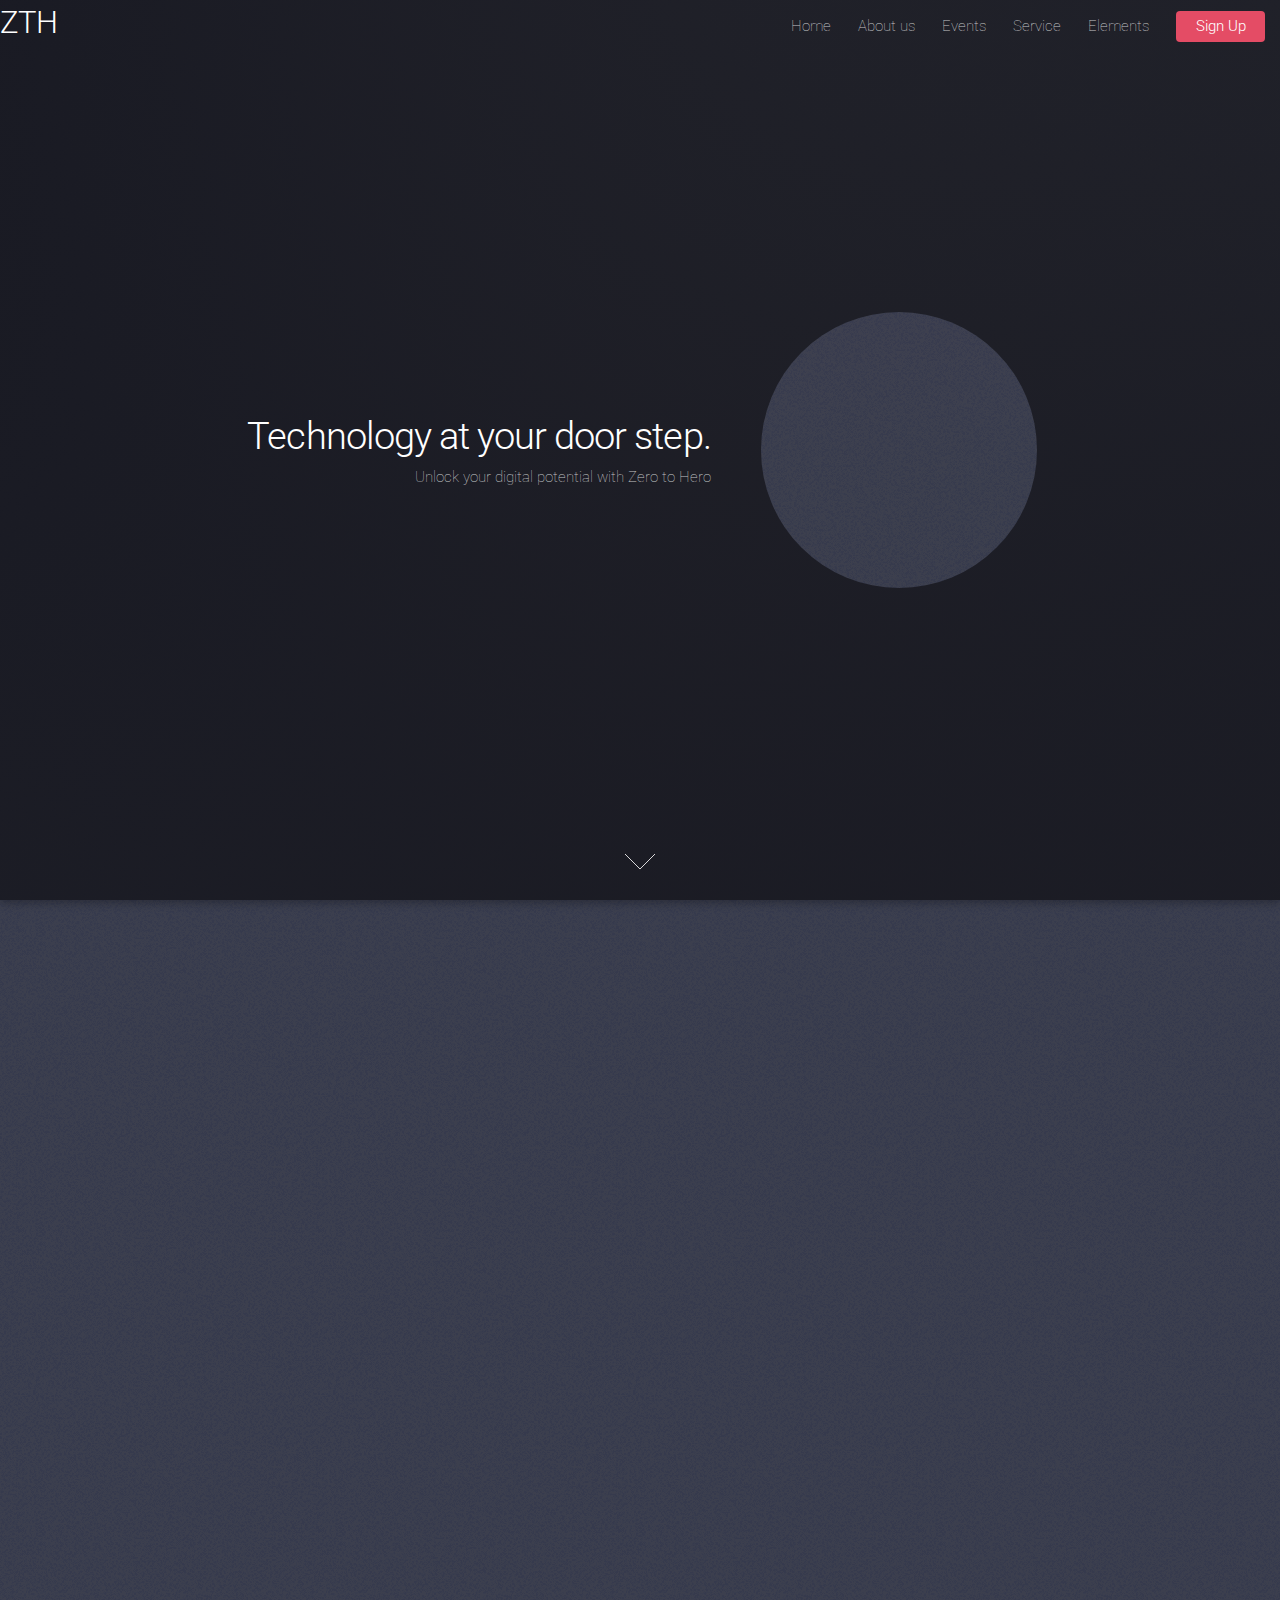
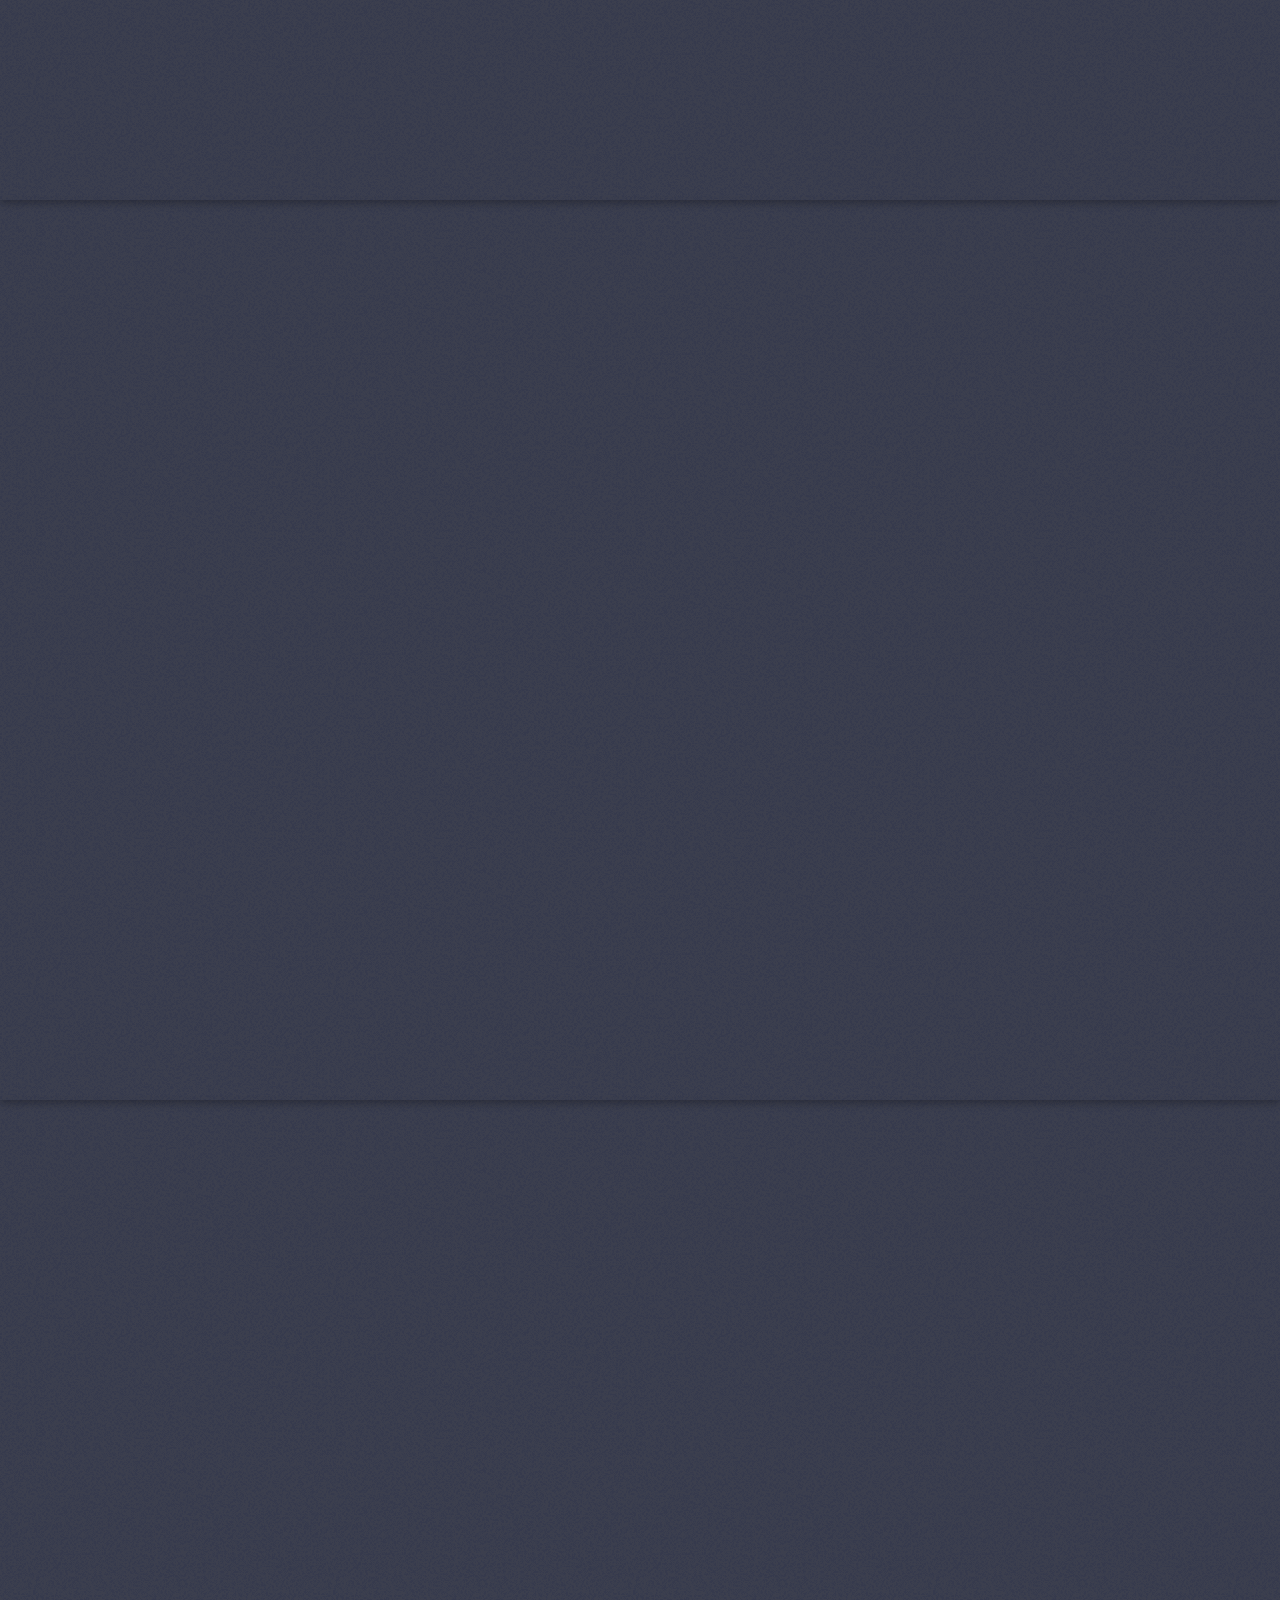
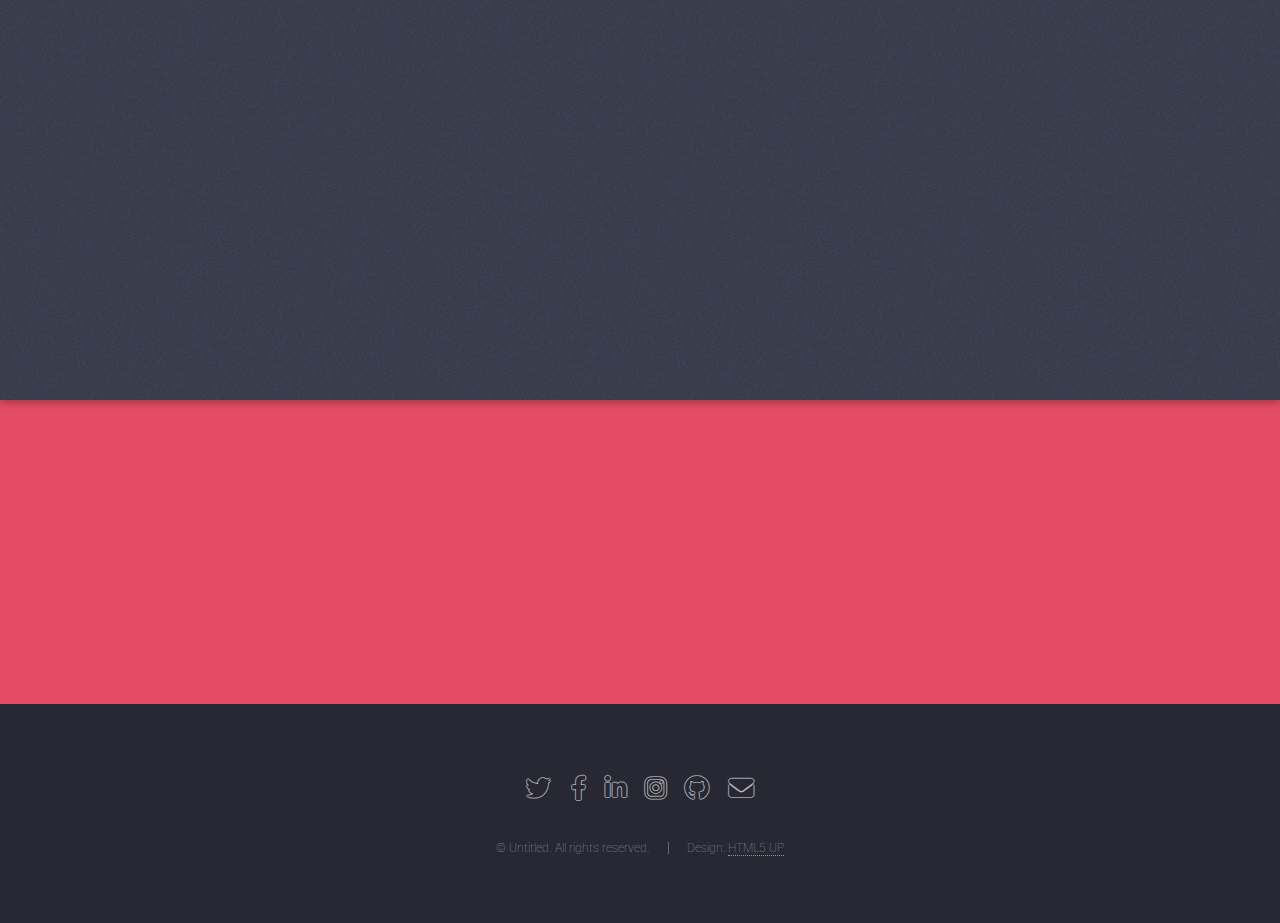
==== commit 1f69de7b: "changes" ====
--- a/index.html
+++ b/index.html
@@ -17,11 +17,11 @@
 
 			<!-- Header -->
 				<header id="header">
-					<h1 id="logo"><a href="index.html">ZTHERO</a></h1>
+					<h2 id="logo"><a href="index.html">ZTH</a></h2>
 					<nav id="nav">
 						<ul>
 							<li><a href="index.html">Home</a></li>
-							<li>
+							<!-- <li>
 								<a href="#">Layouts</a>
 								<ul>
 									<li><a href="left-sidebar.html">Left Sidebar</a></li>
@@ -37,7 +37,13 @@
 										</ul>
 									</li>
 								</ul>
-							</li>
+
+								"to be removed"
+							</li> --> 
+							
+							<li><a href="index.html">About us</a></li>
+							<li><a href="index.html">Events</a></li>
+							<li><a href="index.html">Service</a></li>
 							<li><a href="elements.html">Elements</a></li>
 							<li><a href="#" class="button primary">Sign Up</a></li>
 						</ul>
@@ -50,10 +56,10 @@
 						<header>
 							
 							<p>
-								<h2>The future has landed.</h2>
-							Take you digital skill to the next level.</p>
-						</header>
-					<span class="image"><img src="images/onepic.jpg" alt=""  /></span>
+								<h2>Technology at your door step.</h2>
+								Unlock your digital potential with Zero to Hero</p>
+						</header>
+					<span class="image"><img src="images/old-man-dancing.jpg" alt=""  /></span>
 					</div>
 					<a href="#one" class="goto-next scrolly">Next</a>
 				</section>
@@ -67,7 +73,7 @@
 								<div class="col-4 col-12-medium">
 									<header>
 										<h2>What about ZTH?</h2>
-										<p>Zero to Hero is here to help you develope 100% confidence in basic IT and digital devices skills for FREE.</p>
+										<p> Our expert-led, FREE tutoring sessions are designed specifically for individuals who find it challenging to keep up with technology. Whether you're starting from scratch or need to brush up on your skills, we'll help you gain 100% confidence in essential IT and digital device skills. Don't let technology leave you behind—join Zero to Hero and master the digital world today!</p>
 									</header>
 								</div>
 								<div class="col-4 col-12-medium">
@@ -110,12 +116,13 @@
 					<span class="image fit main bottom"><img src="images/threepic.jpg" alt="" /></span>
 					<div class="content">
 						<header>
-							<h2>Interdum felis blandit praesent sed augue</h2>
-							<p>Accumsan integer ultricies aliquam vel massa sapien phasellus</p>
+							<h2>Come and see what we do.</h2>
+							<p>Opening evenings</p>
+							<h3>We will take you through our courses, the opportunity to hear from a past student on life post-Bootcamp and have your technical questions answered by our instructors.</h3>
 						</header>
 						<p>Feugiat accumsan lorem eu ac lorem amet ac arcu phasellus tortor enim mi mi nisi praesent adipiscing. Integer mi sed nascetur cep aliquet augue varius tempus lobortis porttitor lorem et accumsan consequat adipiscing lorem.</p>
 						<ul class="actions">
-							<li><a href="#" class="button">Learn More</a></li>
+							<li><a href="#" class="button">Join</a></li>
 						</ul>
 					</div>
 					<a href="#four" class="goto-next scrolly">Next</a>
--- a/assets/css/main.css
+++ b/assets/css/main.css
@@ -28,6 +28,25 @@
 article, aside, details, figcaption, figure,
 footer, header, hgroup, menu, nav, section {
 	display: block;}
+	
+
+	/* test code start  */
+
+	.header-background {
+		background-image: url('images/twopic.jpg'); /* Replace with your image path */
+		background-size: cover;
+		background-position: center;
+		color: white;
+		text-align: center;
+		padding: 100px 20px;
+		position: relative;
+	}
+
+
+
+
+	/* test code finish  */
+	
 
 body {
 	line-height: 1;
